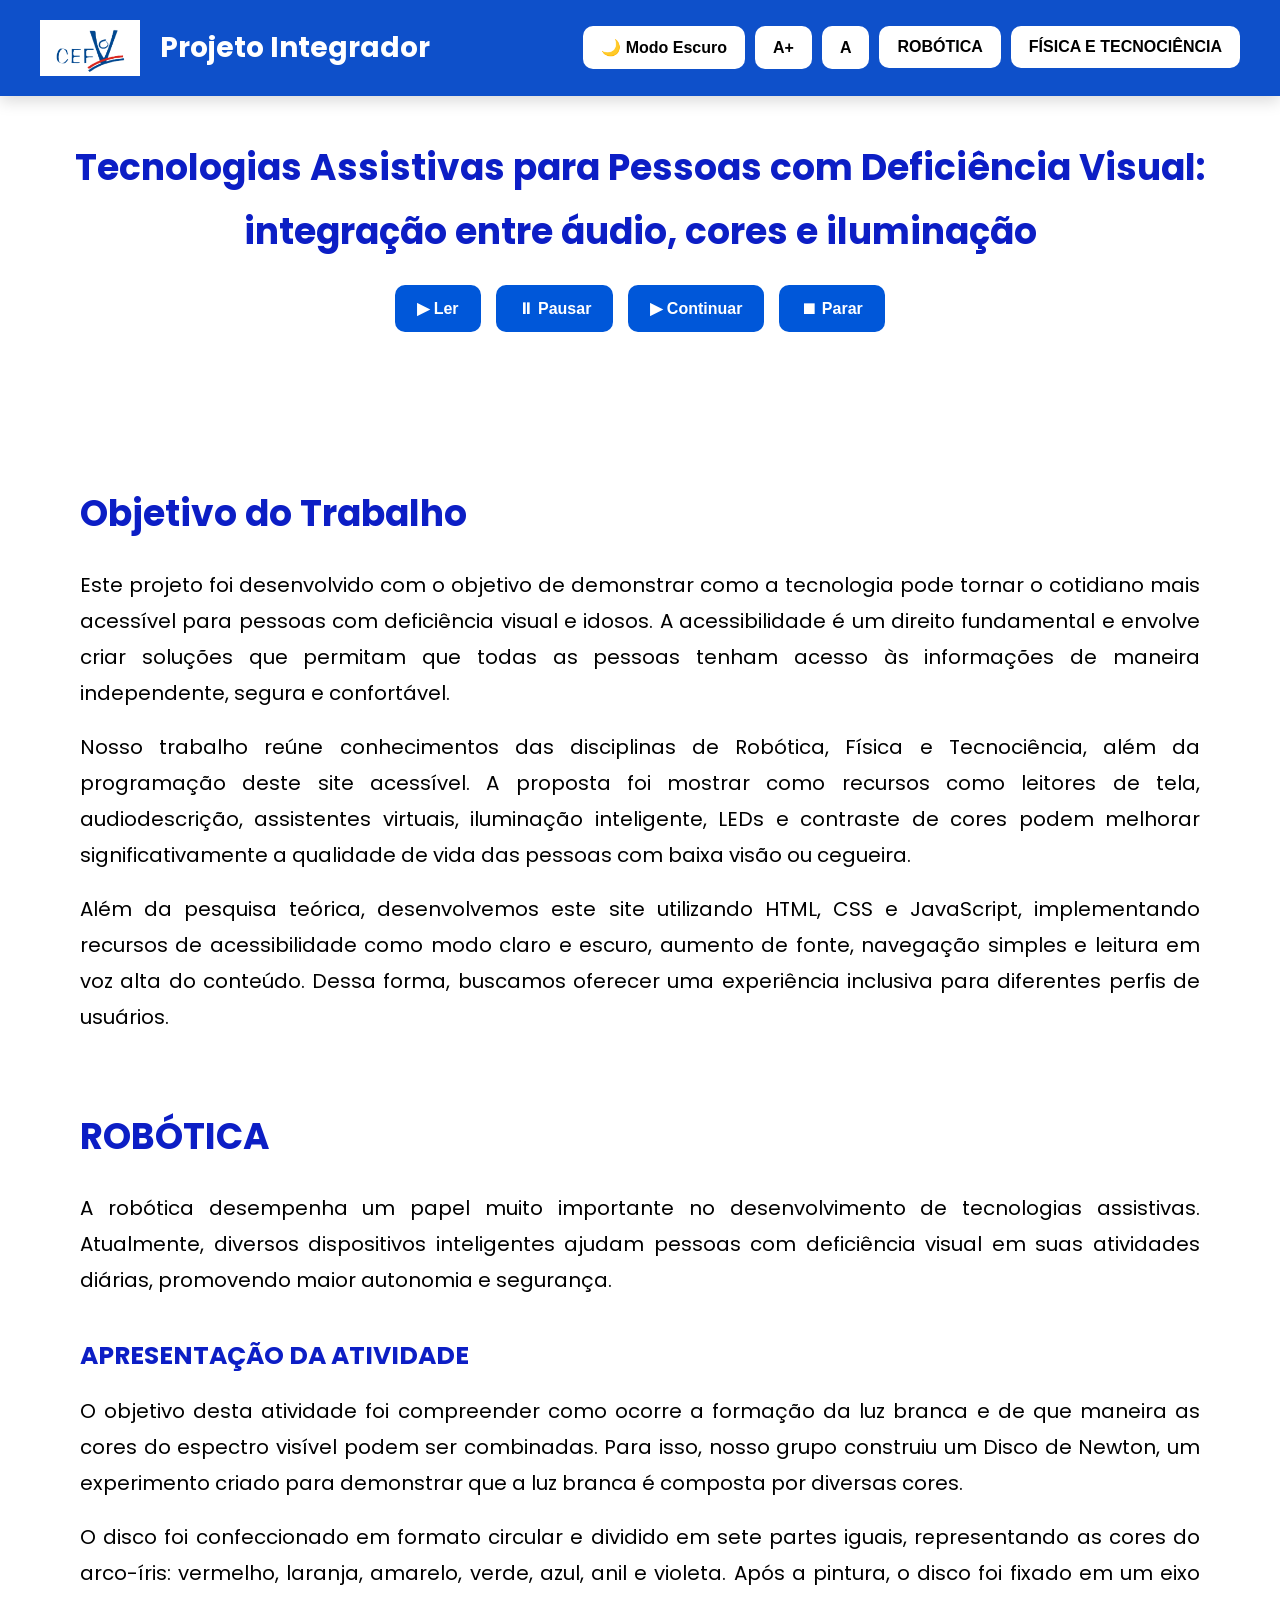
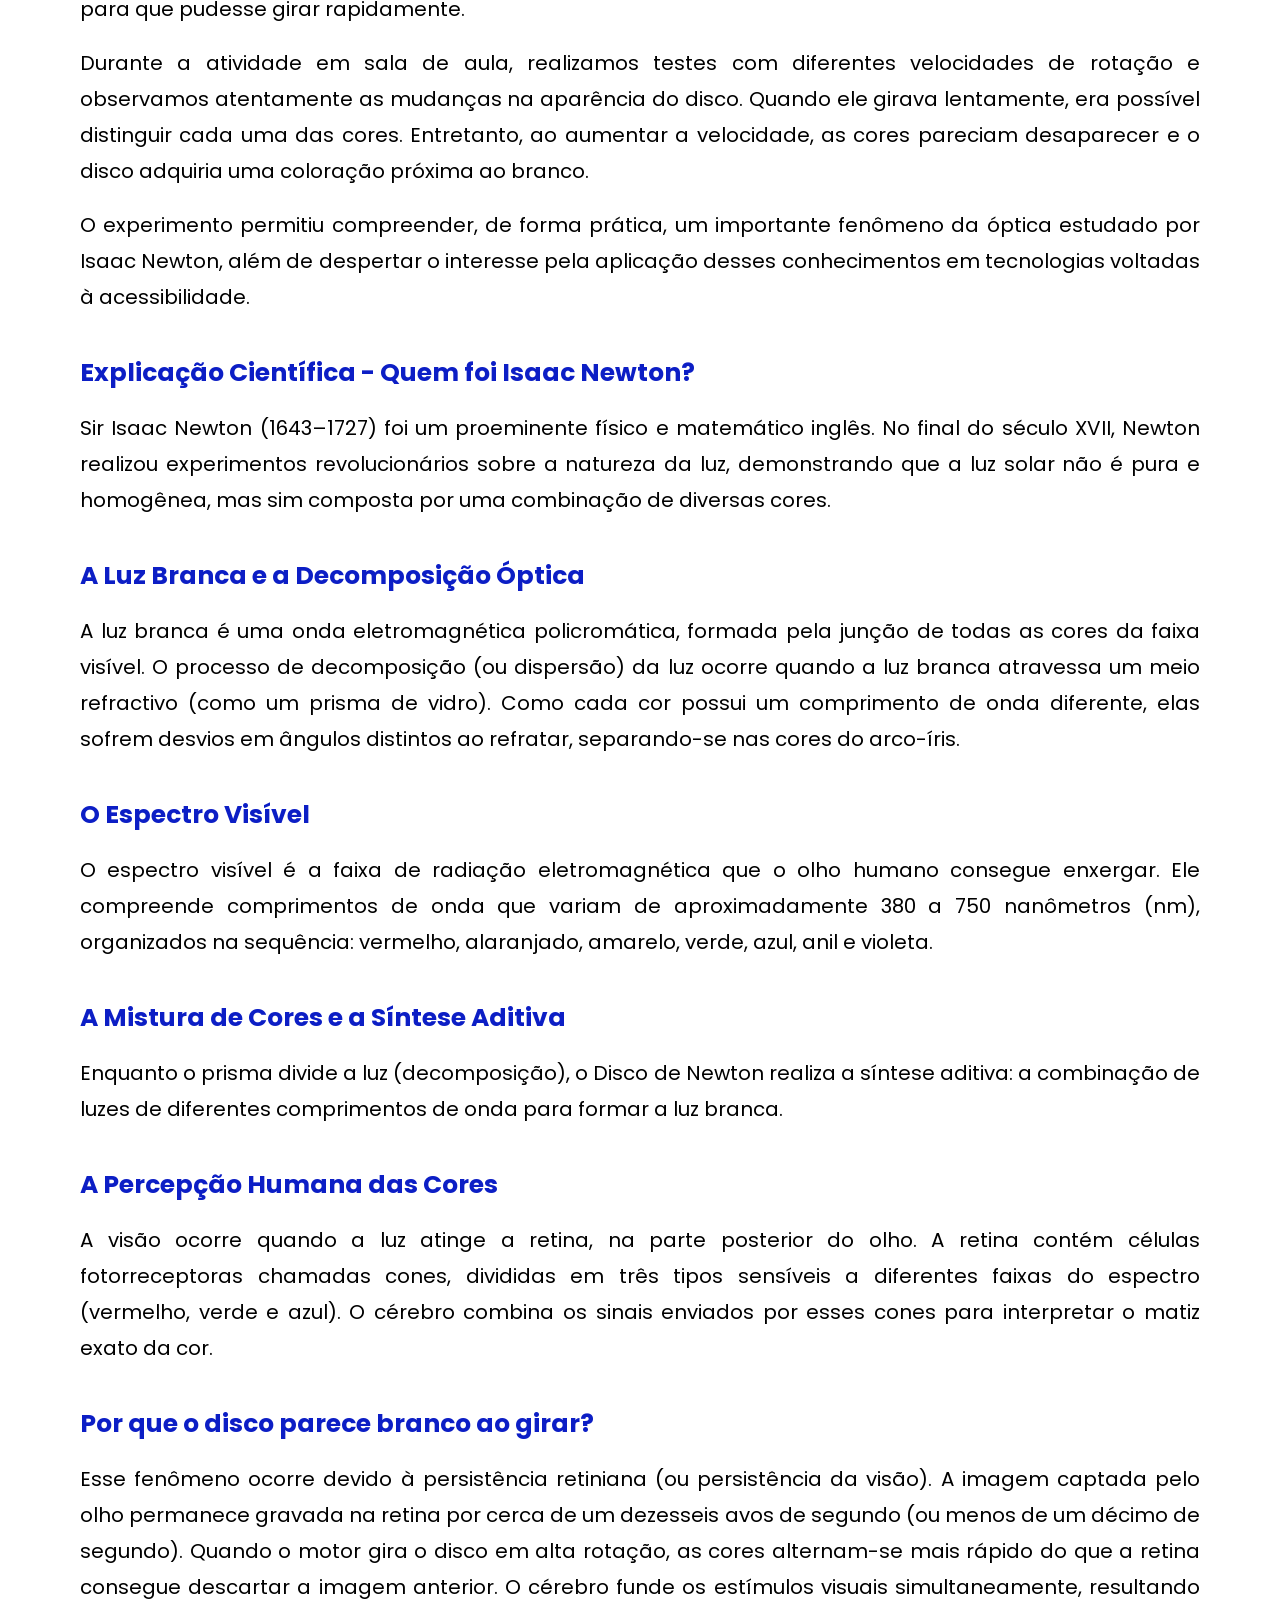
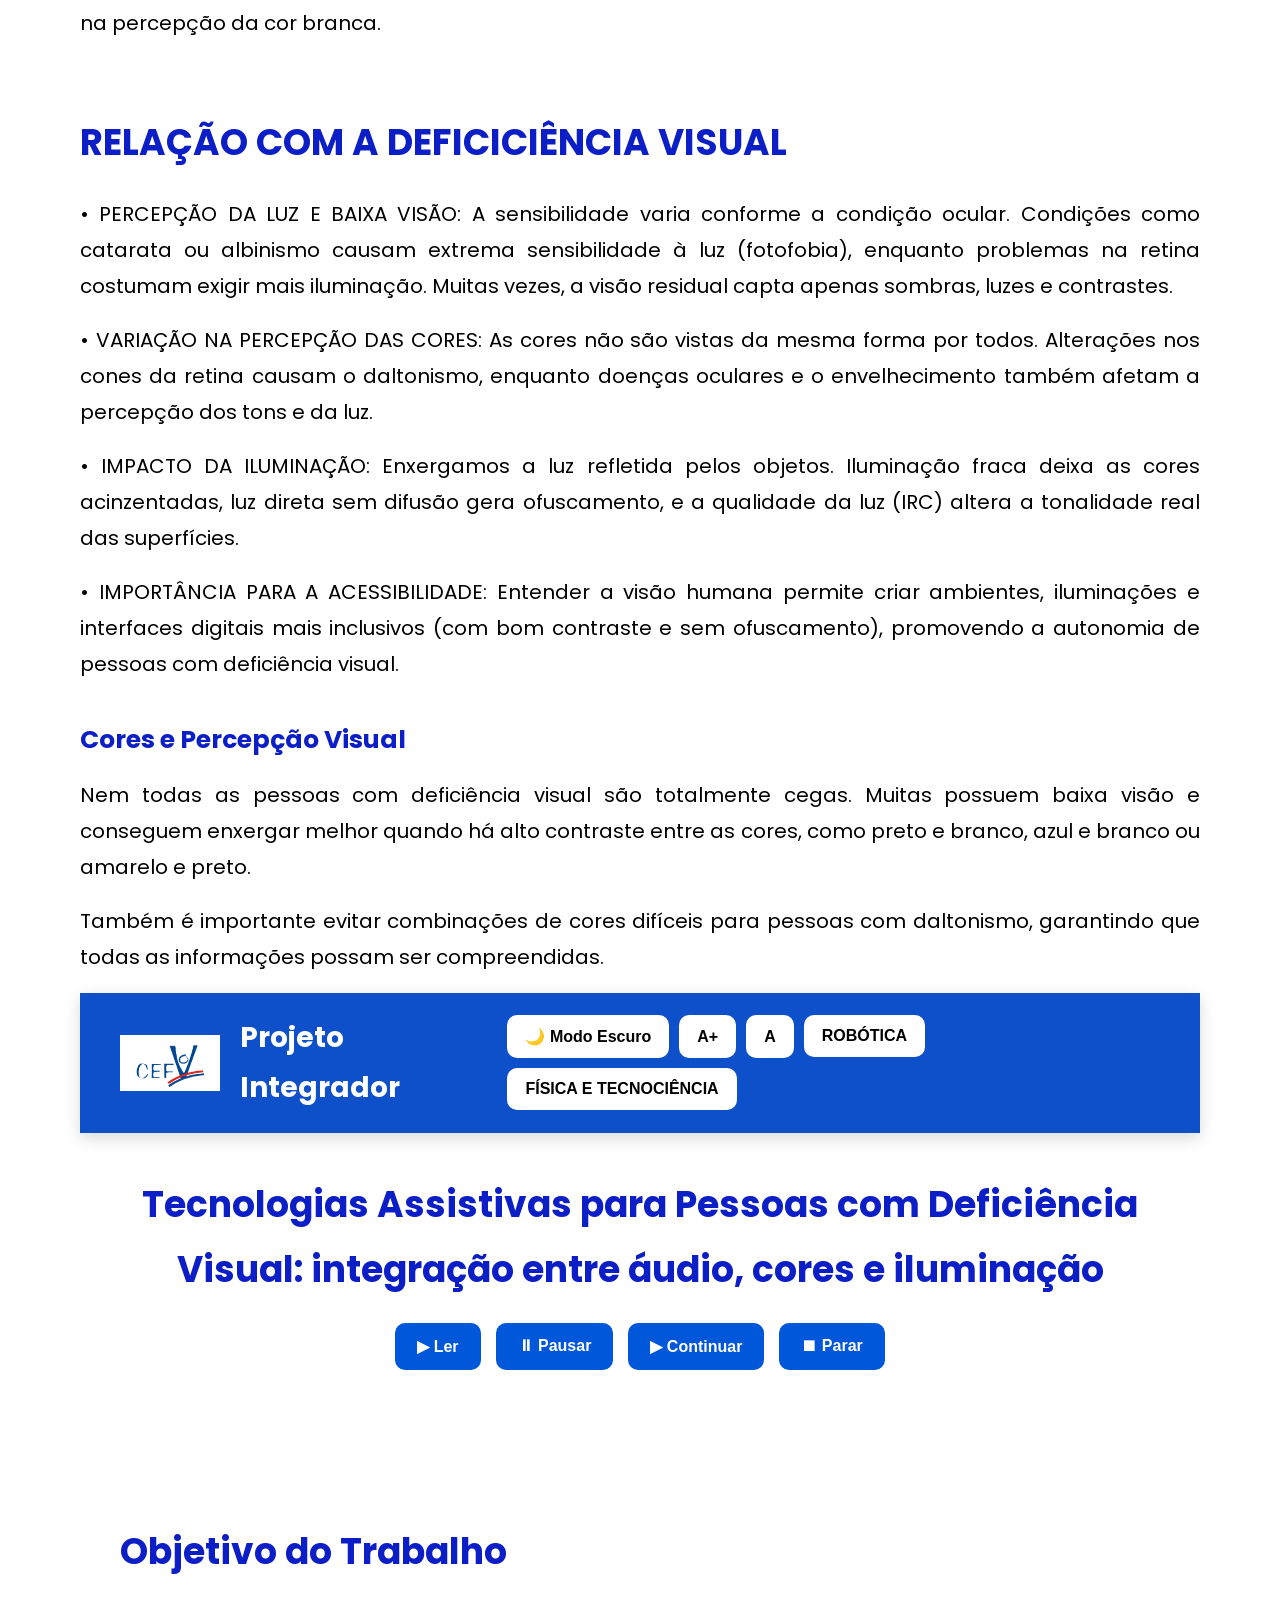
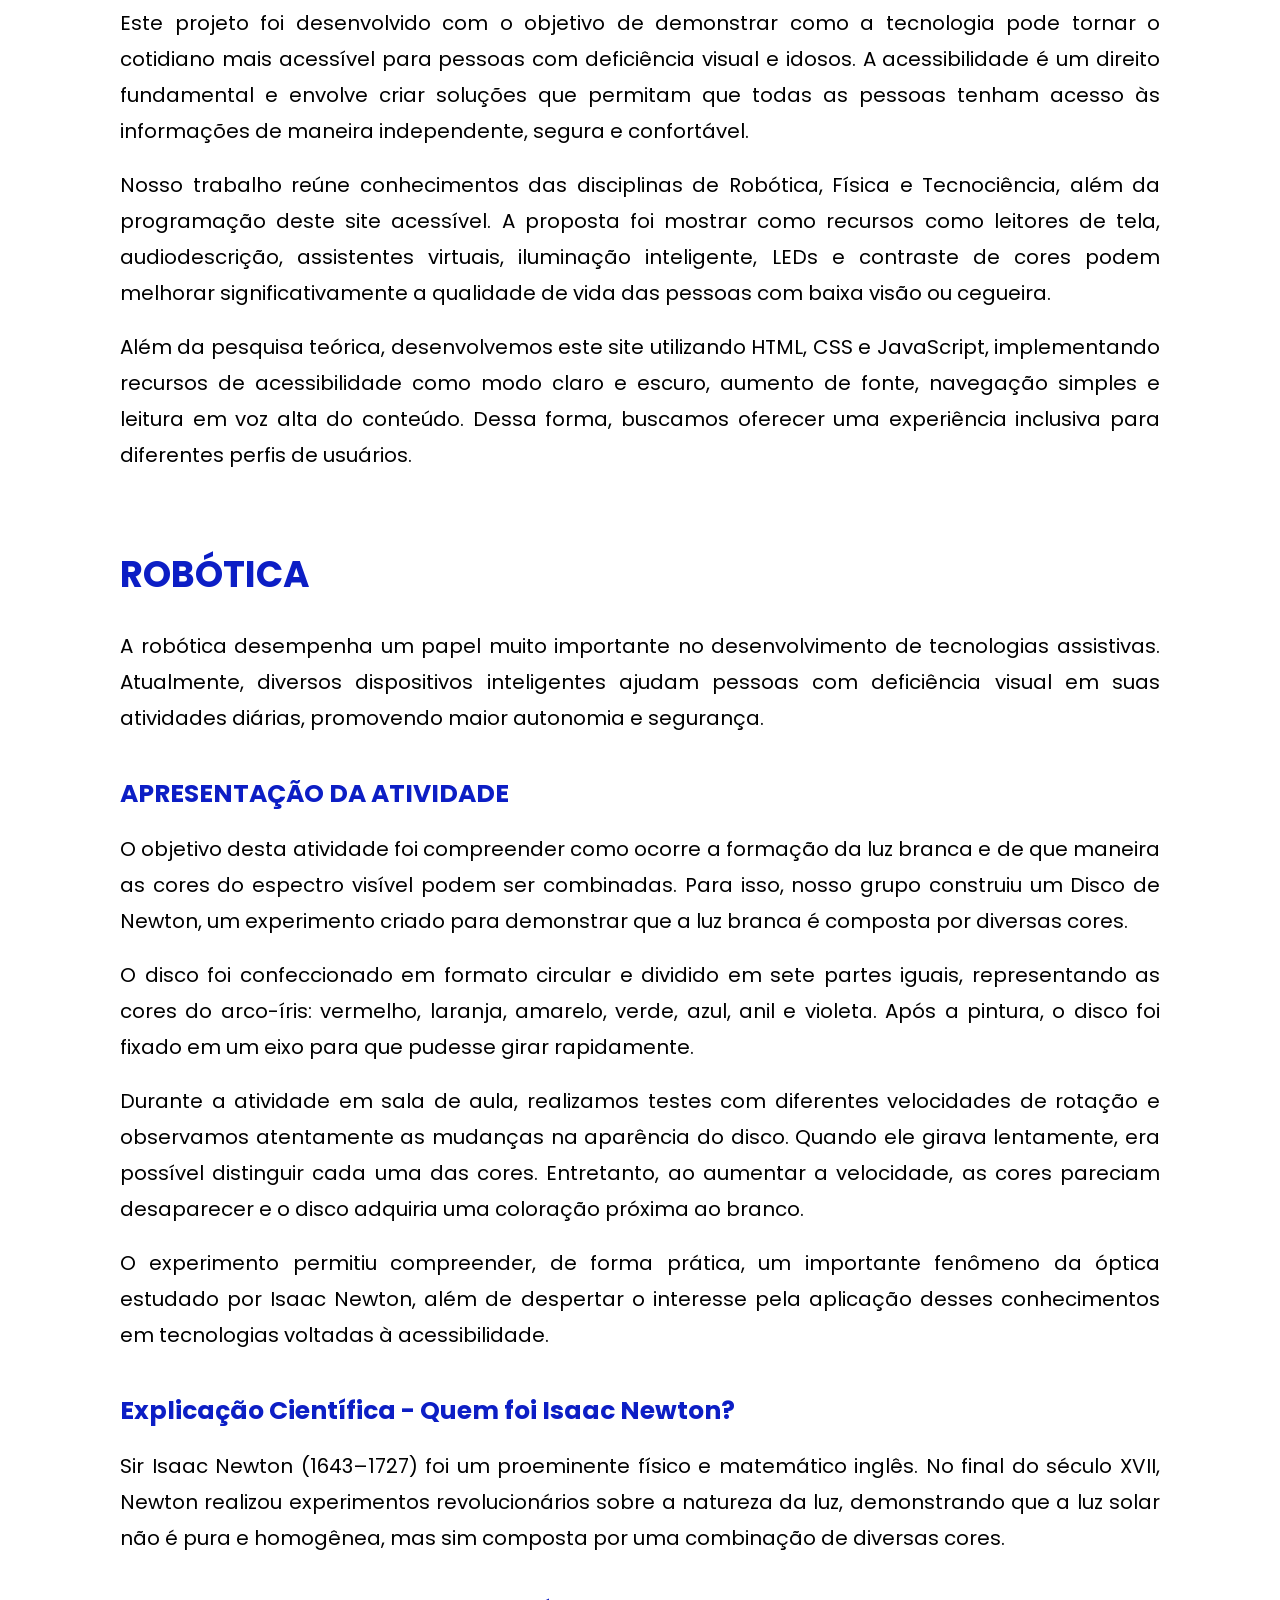
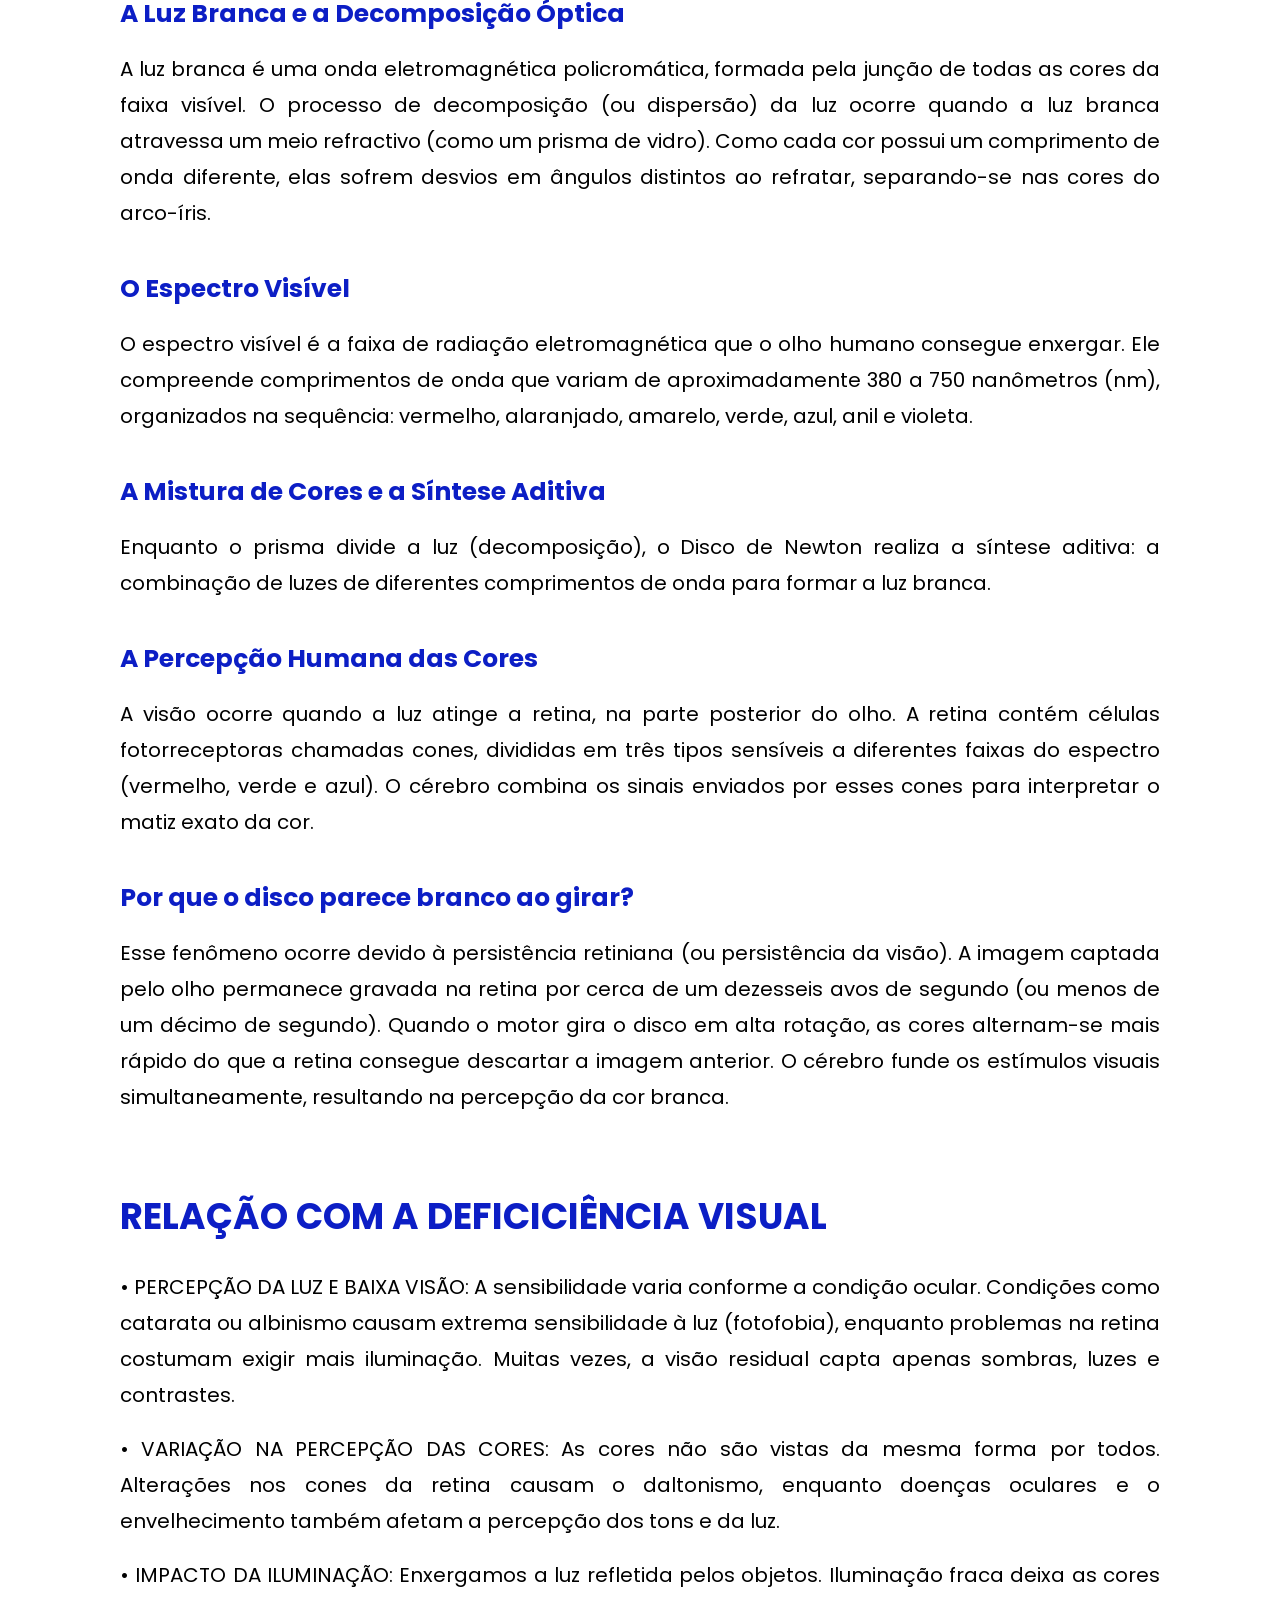
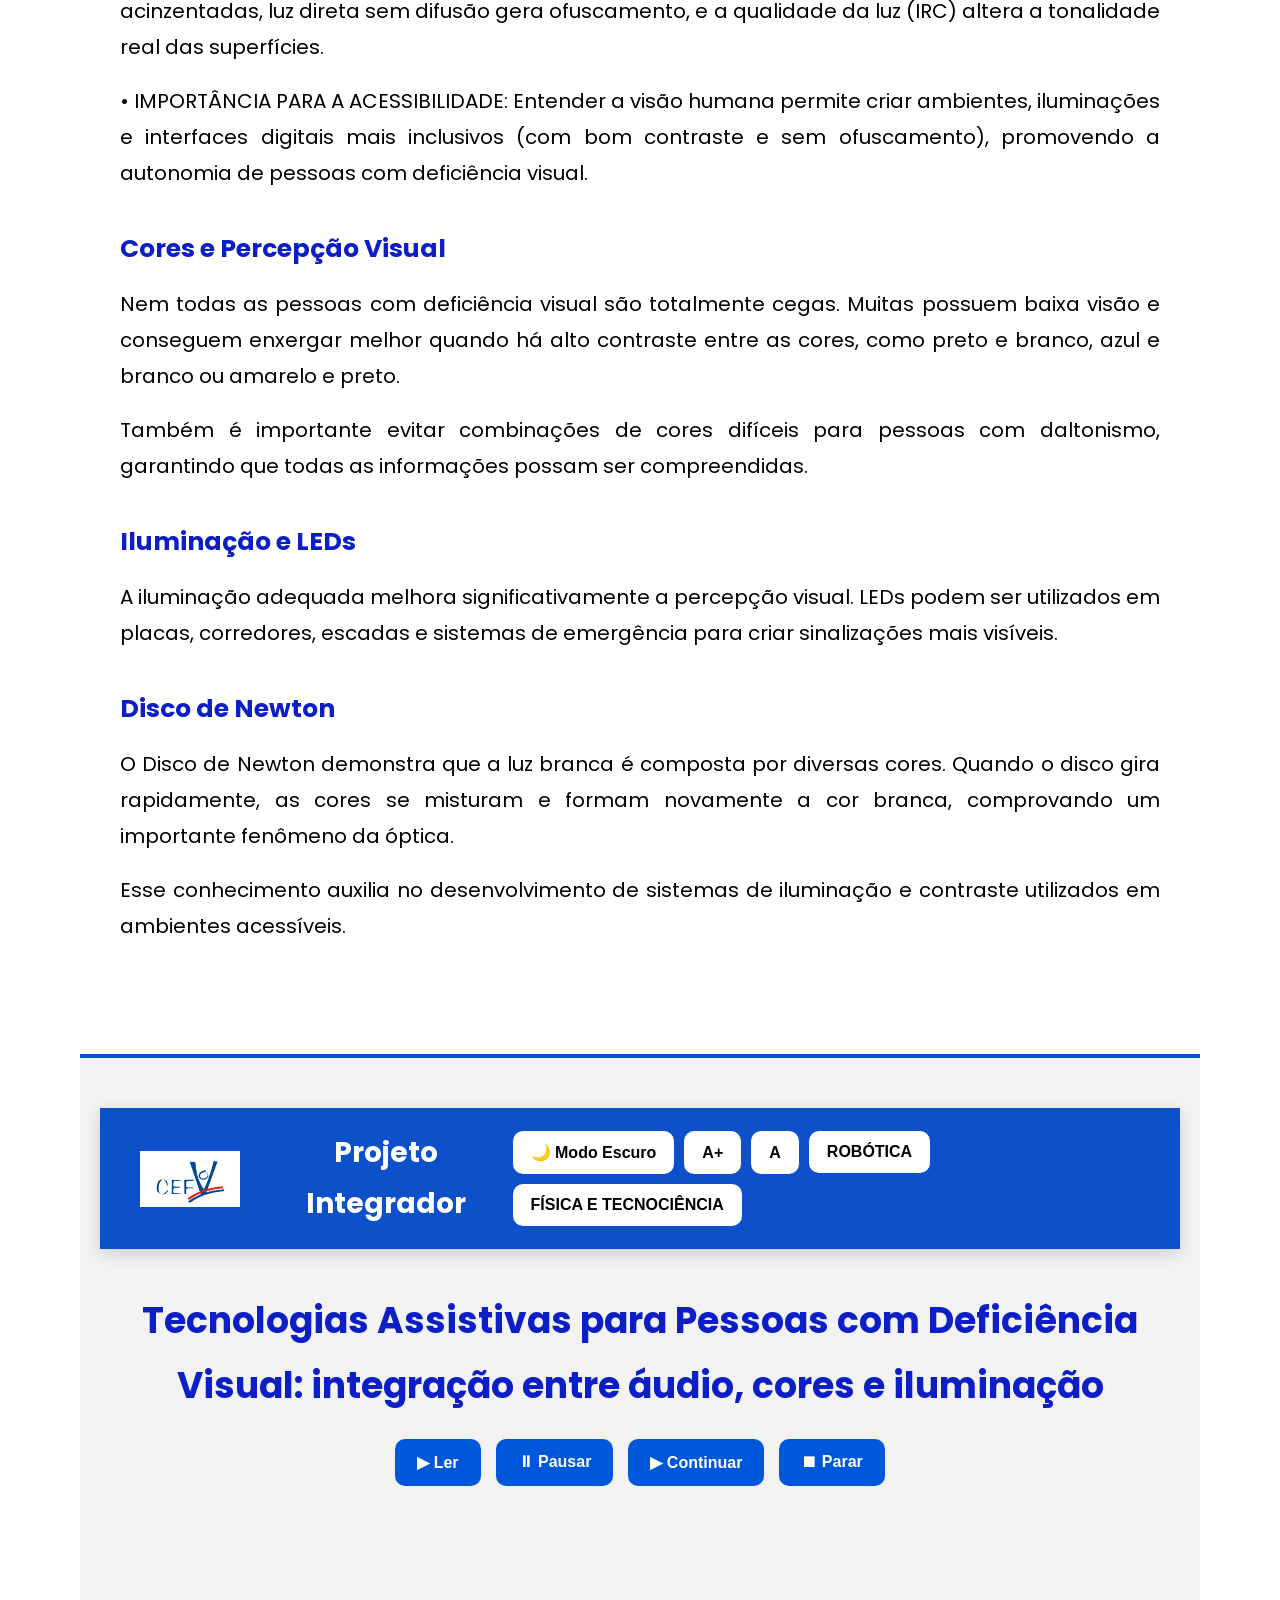
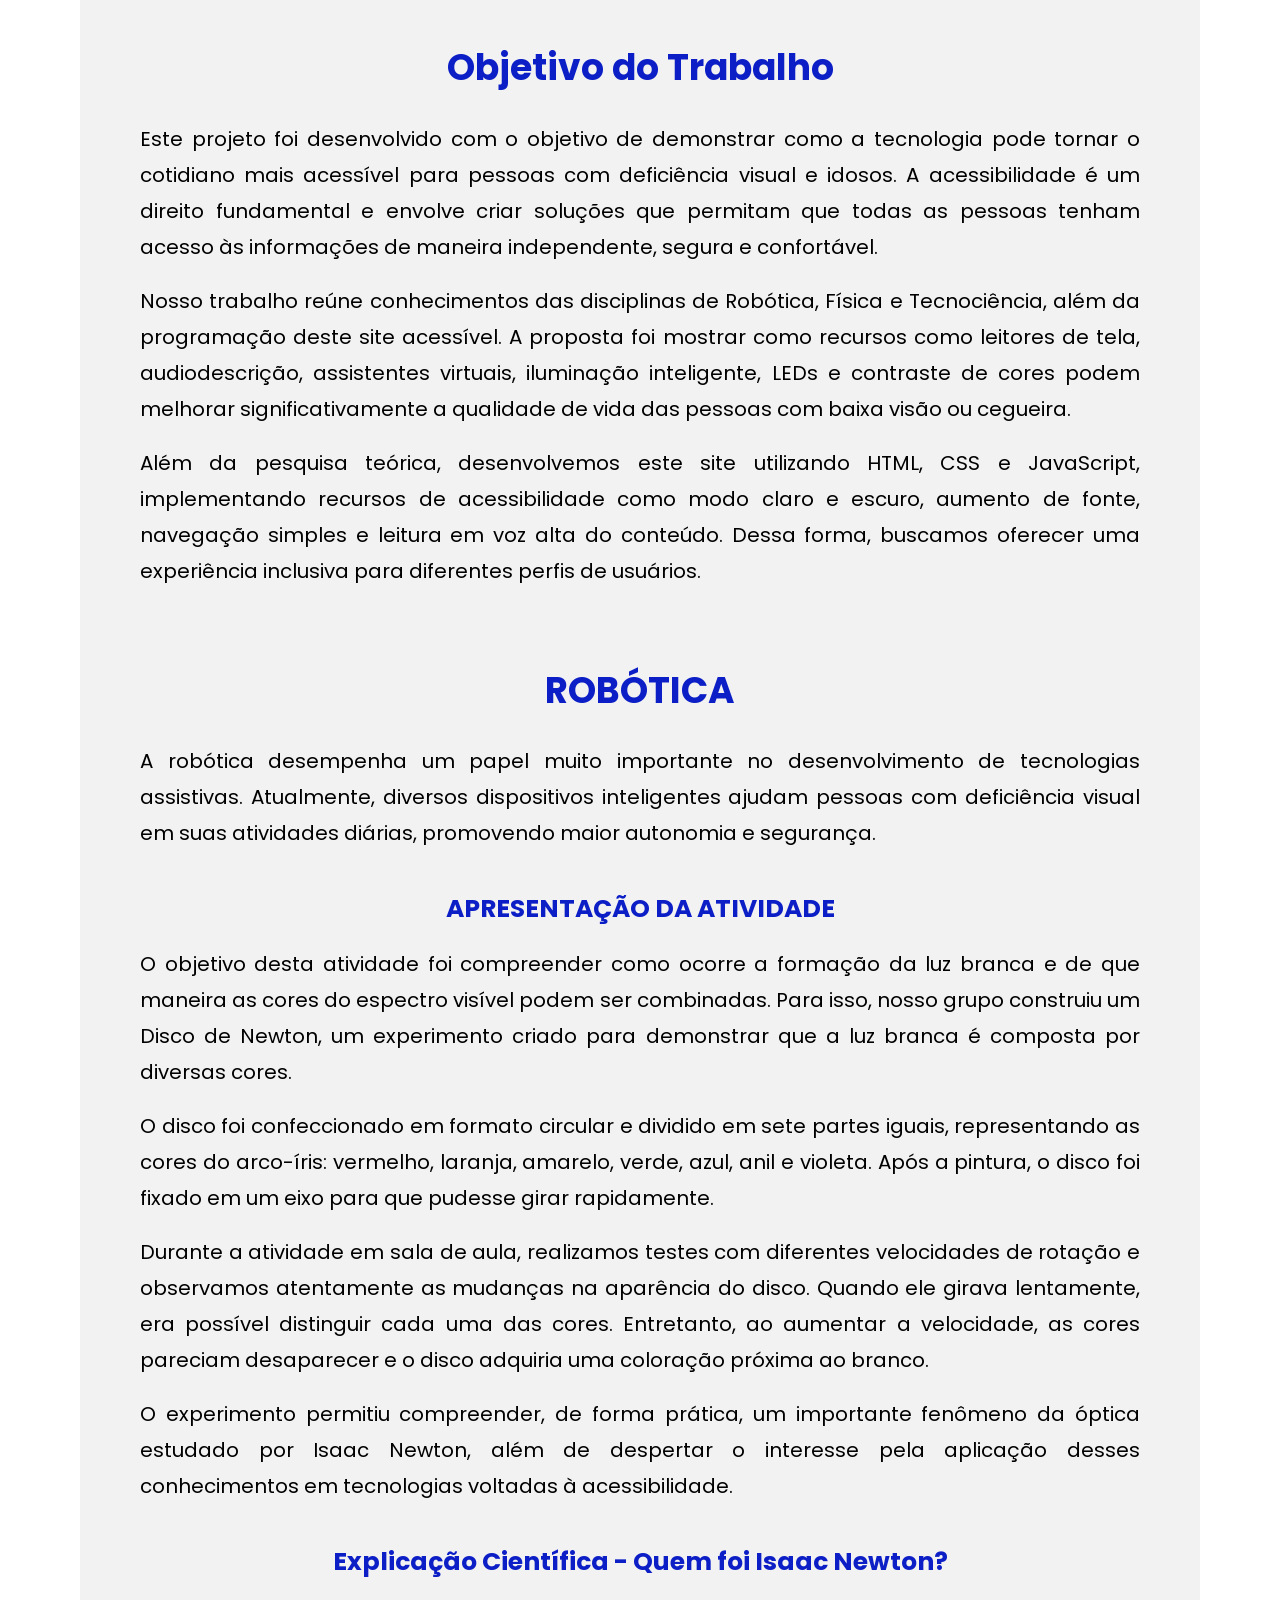
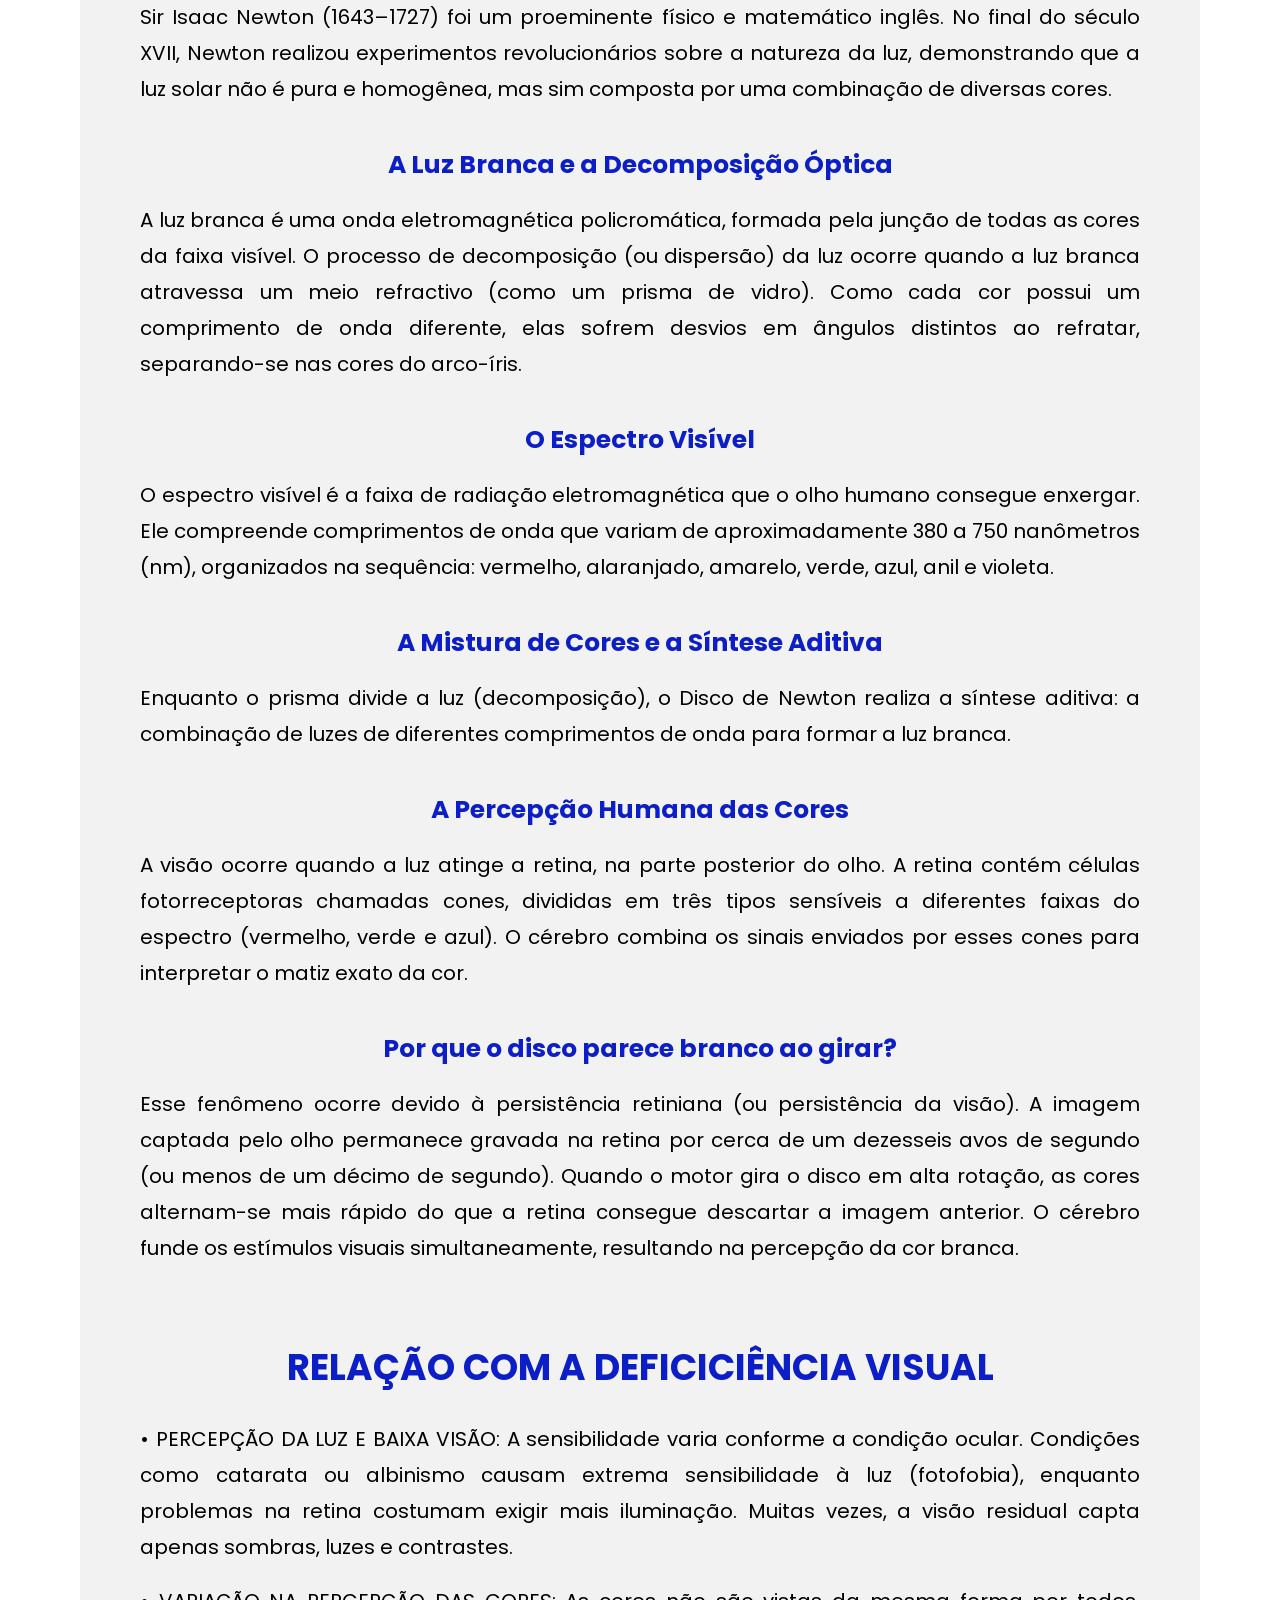
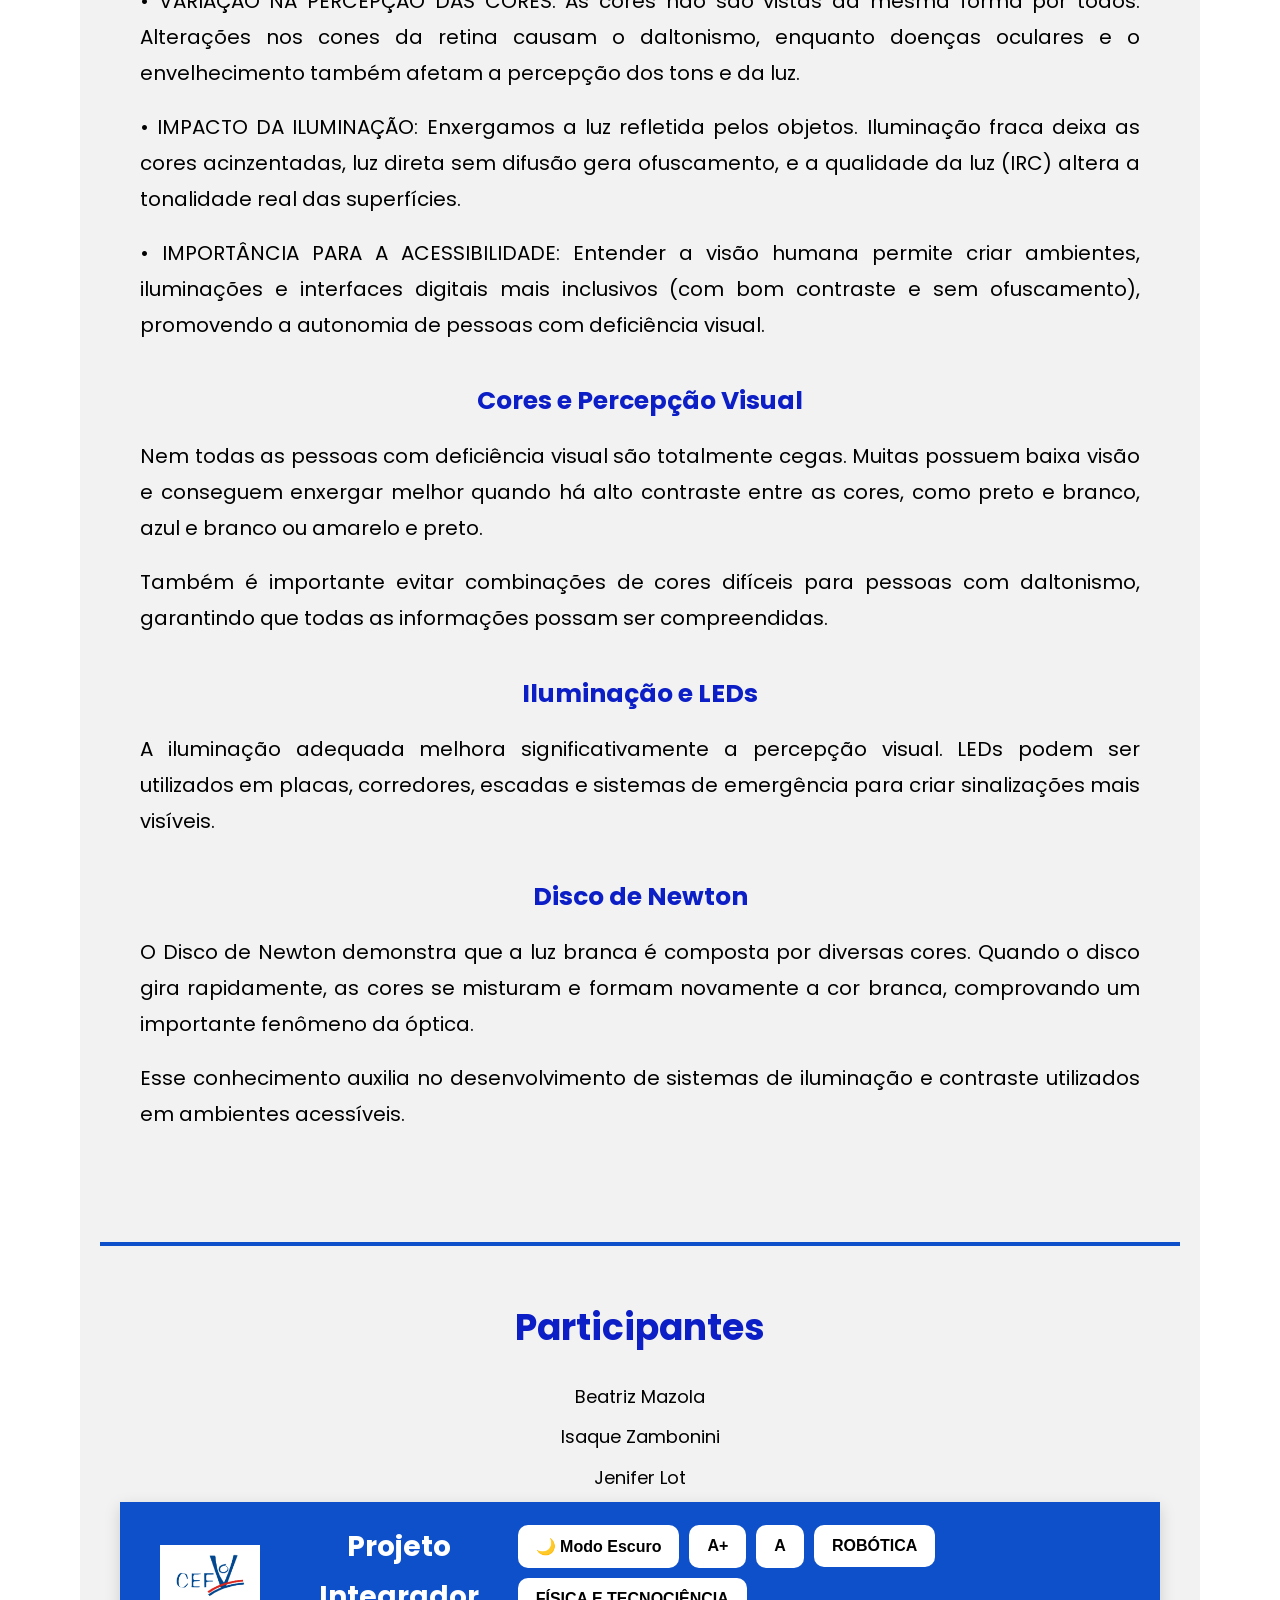
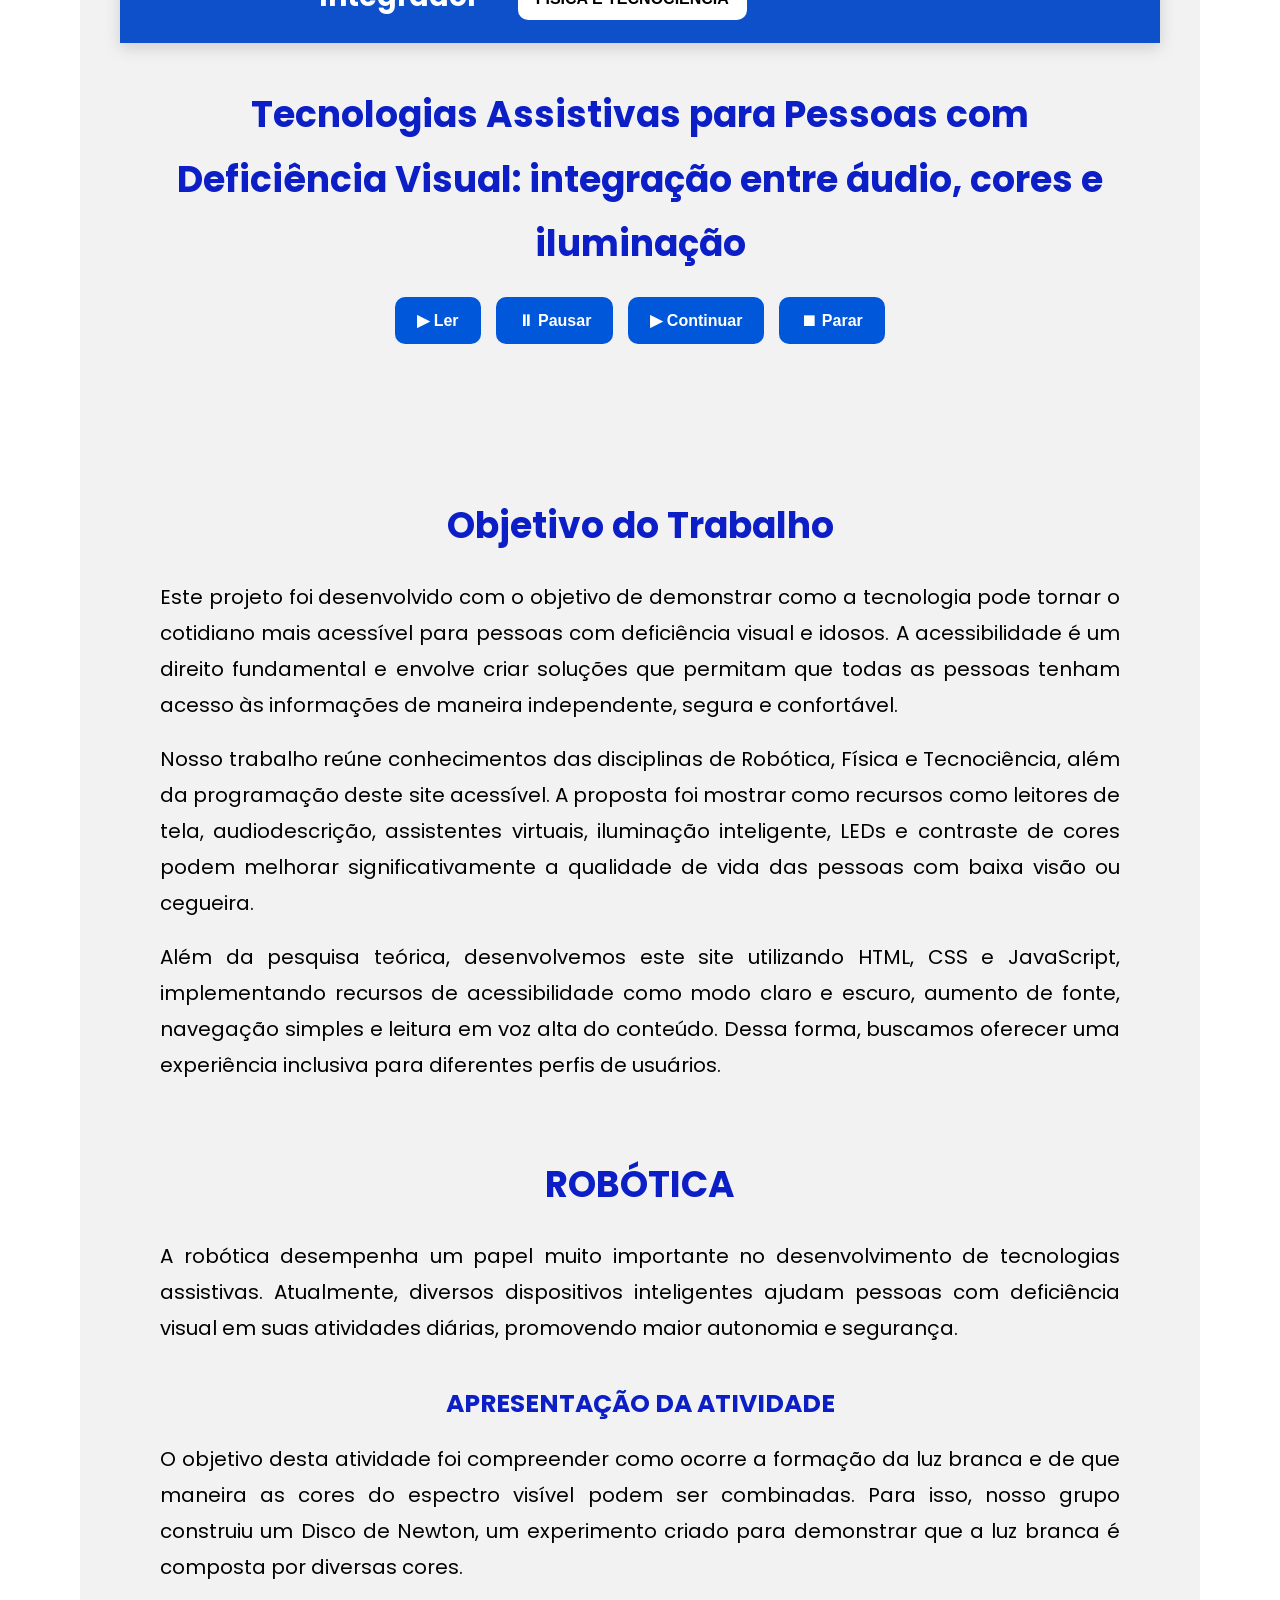
==== robotica.html @ 7a0f5486 "s" ====
<!DOCTYPE html>
<html lang="pt-BR">

<head>
    <meta charset="UTF-8">
    <meta name="viewport" content="width=device-width, initial-scale=1.0">

    <title>Projeto Integrador</title>

    <link rel="stylesheet" href="style.css">

    <link rel="preconnect" href="https://fonts.googleapis.com">
    <link href="https://fonts.googleapis.com/css2?family=Poppins:wght@300;400;600;700&display=swap" rel="stylesheet">

</head>

<body>

<header>

    <div class="logo">

        <img src="logo-cefv.png" 
             alt="Logo do Colégio CEFV"
             class="logo-escola">

        <h1>Projeto Integrador</h1>
    </div>

    <nav>

        <button id="tema">
            🌙 Modo Escuro
        </button>

        <button id="fonteMaior">
            A+
        </button>

        <button id="fonteNormal">
            A
        </button>

        <a href="#atividade1.html">
            <button>ROBÓTICA</button>
        </a>

        <a href="#atividade2.html">
            <button>FÍSICA E TECNOCIÊNCIA</button>
        </a>

    </nav>

</header>

<section class="leitor">

    <h2>Tecnologias Assistivas para Pessoas com Deficiência Visual: integração entre áudio, cores e iluminação</h2>

    <div class="botoes">

        <button id="ler">▶ Ler</button>

        <button id="pausar">⏸ Pausar</button>

        <button id="continuar">▶ Continuar</button>

        <button id="parar">⏹ Parar</button>

    </div>

</section>

<main id="conteudo">

<section class="introducao">

<h2>Objetivo do Trabalho</h2>

<p class="texto">

Este projeto foi desenvolvido com o objetivo de demonstrar como a tecnologia pode tornar o cotidiano mais acessível para pessoas com deficiência visual e idosos. A acessibilidade é um direito fundamental e envolve criar soluções que permitam que todas as pessoas tenham acesso às informações de maneira independente, segura e confortável.

</p>

<p class="texto">

Nosso trabalho reúne conhecimentos das disciplinas de Robótica, Física e Tecnociência, além da programação deste site acessível. A proposta foi mostrar como recursos como leitores de tela, audiodescrição, assistentes virtuais, iluminação inteligente, LEDs e contraste de cores podem melhorar significativamente a qualidade de vida das pessoas com baixa visão ou cegueira.

</p>

<p class="texto">

Além da pesquisa teórica, desenvolvemos este site utilizando HTML, CSS e JavaScript, implementando recursos de acessibilidade como modo claro e escuro, aumento de fonte, navegação simples e leitura em voz alta do conteúdo. Dessa forma, buscamos oferecer uma experiência inclusiva para diferentes perfis de usuários.

</p>

</section>

<section id="robotica">

<h2>ROBÓTICA</h2>

<p class="texto">

A robótica desempenha um papel muito importante no desenvolvimento de tecnologias assistivas. Atualmente, diversos dispositivos inteligentes ajudam pessoas com deficiência visual em suas atividades diárias, promovendo maior autonomia e segurança.

</p>

<h3>APRESENTAÇÃO DA ATIVIDADE</h3>

<p class="texto">

O objetivo desta atividade foi compreender como ocorre a formação da luz branca e de que maneira as cores do espectro visível podem ser combinadas. Para isso, nosso grupo construiu um Disco de Newton, um experimento criado para demonstrar que a luz branca é composta por diversas cores.
</p>

<p class="texto">

O disco foi confeccionado em formato circular e dividido em sete partes iguais, representando as cores do arco-íris: vermelho, laranja, amarelo, verde, azul, anil e violeta. Após a pintura, o disco foi fixado em um eixo para que pudesse girar rapidamente.</p>

<p class="texto">

Durante a atividade em sala de aula, realizamos testes com diferentes velocidades de rotação e observamos atentamente as mudanças na aparência do disco. Quando ele girava lentamente, era possível distinguir cada uma das cores. Entretanto, ao aumentar a velocidade, as cores pareciam desaparecer e o disco adquiria uma coloração próxima ao branco.
</p>

<p class="texto">
O experimento permitiu compreender, de forma prática, um importante fenômeno da óptica estudado por Isaac Newton, além de despertar o interesse pela aplicação desses conhecimentos em tecnologias voltadas à acessibilidade.

</p>
<h3>Explicação Científica - Quem foi Isaac Newton?</h3>

<p class="texto">


Sir Isaac Newton (1643–1727) foi um proeminente físico e matemático inglês. No final do século XVII, Newton realizou experimentos revolucionários sobre a natureza da luz, demonstrando que a luz solar não é pura e homogênea, mas sim composta por uma combinação de diversas cores.

</p>

<h3>A Luz Branca e a Decomposição Óptica</h3>

<p class="texto">

A luz branca é uma onda eletromagnética policromática, formada pela junção de todas as cores da faixa visível. O processo de decomposição (ou dispersão) da luz ocorre quando a luz branca atravessa um meio refractivo (como um prisma de vidro). Como cada cor possui um comprimento de onda diferente, elas sofrem desvios em ângulos distintos ao refratar, separando-se nas cores do arco-íris.
</p>

<h3>O Espectro Visível</h3>

<p class="texto">

O espectro visível é a faixa de radiação eletromagnética que o olho humano consegue enxergar. Ele compreende comprimentos de onda que variam de aproximadamente 380 a 750 nanômetros (nm), organizados na sequência: vermelho, alaranjado, amarelo, verde, azul, anil e violeta. 


</p>

<h3>A Mistura de Cores e a Síntese Aditiva</h3>

<p class="texto">

Enquanto o prisma divide a luz (decomposição), o Disco de Newton realiza a síntese aditiva: a combinação de luzes de diferentes comprimentos de onda para formar a luz branca.
</p>

<h3>A Percepção Humana das Cores</h3>

<p class="texto">

A visão ocorre quando a luz atinge a retina, na parte posterior do olho. A retina contém células fotorreceptoras chamadas cones, divididas em três tipos sensíveis a diferentes faixas do espectro (vermelho, verde e azul). O cérebro combina os sinais enviados por esses cones para interpretar o matiz exato da cor.
</p>

<h3>Por que o disco parece branco ao girar?</h3>

<p class="texto">

Esse fenômeno ocorre devido à persistência retiniana (ou persistência da visão). A imagem captada pelo olho permanece gravada na retina por cerca de um dezesseis avos de segundo (ou menos de um décimo de segundo). Quando o motor gira o disco em alta rotação, as cores alternam-se mais rápido do que a retina consegue descartar a imagem anterior. O cérebro funde os estímulos visuais simultaneamente, resultando na percepção da cor branca.
</p>

</section>

<section id="fisica">

<h2>RELAÇÃO COM A DEFICICIÊNCIA VISUAL</h2>

<p class="texto">

• PERCEPÇÃO DA LUZ E BAIXA VISÃO: A sensibilidade varia conforme a condição ocular. Condições como catarata ou albinismo causam extrema sensibilidade à luz (fotofobia), enquanto problemas na retina costumam exigir mais iluminação. Muitas vezes, a visão residual capta apenas sombras, luzes e contrastes.

</p>

<p class="texto">

• VARIAÇÃO NA PERCEPÇÃO DAS CORES: As cores não são vistas da mesma forma por todos. Alterações nos cones da retina causam o daltonismo, enquanto doenças oculares e o envelhecimento também afetam a percepção dos tons e da luz.

<p class="texto">

• IMPACTO DA ILUMINAÇÃO: Enxergamos a luz refletida pelos objetos. Iluminação fraca deixa as cores acinzentadas, luz direta sem difusão gera ofuscamento, e a qualidade da luz (IRC) altera a tonalidade real das superfícies.
</p>

<p class="texto">

• IMPORTÂNCIA PARA A ACESSIBILIDADE: Entender a visão humana permite criar ambientes, iluminações e interfaces digitais mais inclusivos (com bom contraste e sem ofuscamento), promovendo a autonomia de pessoas com deficiência visual.
</p>

<h3>Cores e Percepção Visual</h3>

<p class="texto">

Nem todas as pessoas com deficiência visual são totalmente cegas. Muitas possuem baixa visão e conseguem enxergar melhor quando há alto contraste entre as cores, como preto e branco, azul e branco ou amarelo e preto.

</p>

<p class="texto">

Também é importante evitar combinações de cores difíceis para pessoas com daltonismo, garantindo que todas as informações possam ser compreendidas.

</p>
<!DOCTYPE html>
<html lang="pt-BR">

<head>
    <meta charset="UTF-8">
    <meta name="viewport" content="width=device-width, initial-scale=1.0">

    <title>Projeto Integrador</title>

    <link rel="stylesheet" href="style.css">

    <link rel="preconnect" href="https://fonts.googleapis.com">
    <link href="https://fonts.googleapis.com/css2?family=Poppins:wght@300;400;600;700&display=swap" rel="stylesheet">

</head>

<body>

<header>

    <div class="logo">

        <img src="logo-cefv.png" 
             alt="Logo do Colégio CEFV"
             class="logo-escola">

        <h1>Projeto Integrador</h1>
    </div>

    <nav>

        <button id="tema">
            🌙 Modo Escuro
        </button>

        <button id="fonteMaior">
            A+
        </button>

        <button id="fonteNormal">
            A
        </button>

        <a href="#atividade1.html">
            <button>ROBÓTICA</button>
        </a>

        <a href="#atividade2.html">
            <button>FÍSICA E TECNOCIÊNCIA</button>
        </a>

    </nav>

</header>

<section class="leitor">

    <h2>Tecnologias Assistivas para Pessoas com Deficiência Visual: integração entre áudio, cores e iluminação</h2>

    <div class="botoes">

        <button id="ler">▶ Ler</button>

        <button id="pausar">⏸ Pausar</button>

        <button id="continuar">▶ Continuar</button>

        <button id="parar">⏹ Parar</button>

    </div>

</section>

<main id="conteudo">

<section class="introducao">

<h2>Objetivo do Trabalho</h2>

<p class="texto">

Este projeto foi desenvolvido com o objetivo de demonstrar como a tecnologia pode tornar o cotidiano mais acessível para pessoas com deficiência visual e idosos. A acessibilidade é um direito fundamental e envolve criar soluções que permitam que todas as pessoas tenham acesso às informações de maneira independente, segura e confortável.

</p>

<p class="texto">

Nosso trabalho reúne conhecimentos das disciplinas de Robótica, Física e Tecnociência, além da programação deste site acessível. A proposta foi mostrar como recursos como leitores de tela, audiodescrição, assistentes virtuais, iluminação inteligente, LEDs e contraste de cores podem melhorar significativamente a qualidade de vida das pessoas com baixa visão ou cegueira.

</p>

<p class="texto">

Além da pesquisa teórica, desenvolvemos este site utilizando HTML, CSS e JavaScript, implementando recursos de acessibilidade como modo claro e escuro, aumento de fonte, navegação simples e leitura em voz alta do conteúdo. Dessa forma, buscamos oferecer uma experiência inclusiva para diferentes perfis de usuários.

</p>

</section>

<section id="robotica">

<h2>ROBÓTICA</h2>

<p class="texto">

A robótica desempenha um papel muito importante no desenvolvimento de tecnologias assistivas. Atualmente, diversos dispositivos inteligentes ajudam pessoas com deficiência visual em suas atividades diárias, promovendo maior autonomia e segurança.

</p>

<h3>APRESENTAÇÃO DA ATIVIDADE</h3>

<p class="texto">

O objetivo desta atividade foi compreender como ocorre a formação da luz branca e de que maneira as cores do espectro visível podem ser combinadas. Para isso, nosso grupo construiu um Disco de Newton, um experimento criado para demonstrar que a luz branca é composta por diversas cores.
</p>

<p class="texto">

O disco foi confeccionado em formato circular e dividido em sete partes iguais, representando as cores do arco-íris: vermelho, laranja, amarelo, verde, azul, anil e violeta. Após a pintura, o disco foi fixado em um eixo para que pudesse girar rapidamente.</p>

<p class="texto">

Durante a atividade em sala de aula, realizamos testes com diferentes velocidades de rotação e observamos atentamente as mudanças na aparência do disco. Quando ele girava lentamente, era possível distinguir cada uma das cores. Entretanto, ao aumentar a velocidade, as cores pareciam desaparecer e o disco adquiria uma coloração próxima ao branco.
</p>

<p class="texto">
O experimento permitiu compreender, de forma prática, um importante fenômeno da óptica estudado por Isaac Newton, além de despertar o interesse pela aplicação desses conhecimentos em tecnologias voltadas à acessibilidade.

</p>
<h3>Explicação Científica - Quem foi Isaac Newton?</h3>

<p class="texto">


Sir Isaac Newton (1643–1727) foi um proeminente físico e matemático inglês. No final do século XVII, Newton realizou experimentos revolucionários sobre a natureza da luz, demonstrando que a luz solar não é pura e homogênea, mas sim composta por uma combinação de diversas cores.

</p>

<h3>A Luz Branca e a Decomposição Óptica</h3>

<p class="texto">

A luz branca é uma onda eletromagnética policromática, formada pela junção de todas as cores da faixa visível. O processo de decomposição (ou dispersão) da luz ocorre quando a luz branca atravessa um meio refractivo (como um prisma de vidro). Como cada cor possui um comprimento de onda diferente, elas sofrem desvios em ângulos distintos ao refratar, separando-se nas cores do arco-íris.
</p>

<h3>O Espectro Visível</h3>

<p class="texto">

O espectro visível é a faixa de radiação eletromagnética que o olho humano consegue enxergar. Ele compreende comprimentos de onda que variam de aproximadamente 380 a 750 nanômetros (nm), organizados na sequência: vermelho, alaranjado, amarelo, verde, azul, anil e violeta. 


</p>

<h3>A Mistura de Cores e a Síntese Aditiva</h3>

<p class="texto">

Enquanto o prisma divide a luz (decomposição), o Disco de Newton realiza a síntese aditiva: a combinação de luzes de diferentes comprimentos de onda para formar a luz branca.
</p>

<h3>A Percepção Humana das Cores</h3>

<p class="texto">

A visão ocorre quando a luz atinge a retina, na parte posterior do olho. A retina contém células fotorreceptoras chamadas cones, divididas em três tipos sensíveis a diferentes faixas do espectro (vermelho, verde e azul). O cérebro combina os sinais enviados por esses cones para interpretar o matiz exato da cor.
</p>

<h3>Por que o disco parece branco ao girar?</h3>

<p class="texto">

Esse fenômeno ocorre devido à persistência retiniana (ou persistência da visão). A imagem captada pelo olho permanece gravada na retina por cerca de um dezesseis avos de segundo (ou menos de um décimo de segundo). Quando o motor gira o disco em alta rotação, as cores alternam-se mais rápido do que a retina consegue descartar a imagem anterior. O cérebro funde os estímulos visuais simultaneamente, resultando na percepção da cor branca.
</p>

</section>

<section id="fisica">

<h2>RELAÇÃO COM A DEFICICIÊNCIA VISUAL</h2>

<p class="texto">

• PERCEPÇÃO DA LUZ E BAIXA VISÃO: A sensibilidade varia conforme a condição ocular. Condições como catarata ou albinismo causam extrema sensibilidade à luz (fotofobia), enquanto problemas na retina costumam exigir mais iluminação. Muitas vezes, a visão residual capta apenas sombras, luzes e contrastes.

</p>

<p class="texto">

• VARIAÇÃO NA PERCEPÇÃO DAS CORES: As cores não são vistas da mesma forma por todos. Alterações nos cones da retina causam o daltonismo, enquanto doenças oculares e o envelhecimento também afetam a percepção dos tons e da luz.

<p class="texto">

• IMPACTO DA ILUMINAÇÃO: Enxergamos a luz refletida pelos objetos. Iluminação fraca deixa as cores acinzentadas, luz direta sem difusão gera ofuscamento, e a qualidade da luz (IRC) altera a tonalidade real das superfícies.
</p>

<p class="texto">

• IMPORTÂNCIA PARA A ACESSIBILIDADE: Entender a visão humana permite criar ambientes, iluminações e interfaces digitais mais inclusivos (com bom contraste e sem ofuscamento), promovendo a autonomia de pessoas com deficiência visual.
</p>

<h3>Cores e Percepção Visual</h3>

<p class="texto">

Nem todas as pessoas com deficiência visual são totalmente cegas. Muitas possuem baixa visão e conseguem enxergar melhor quando há alto contraste entre as cores, como preto e branco, azul e branco ou amarelo e preto.

</p>

<p class="texto">

Também é importante evitar combinações de cores difíceis para pessoas com daltonismo, garantindo que todas as informações possam ser compreendidas.

</p>

<h3>Iluminação e LEDs</h3>

<p class="texto">

A iluminação adequada melhora significativamente a percepção visual. LEDs podem ser utilizados em placas, corredores, escadas e sistemas de emergência para criar sinalizações mais visíveis.

</p>

<h3>Disco de Newton</h3>

<p class="texto">

O Disco de Newton demonstra que a luz branca é composta por diversas cores. Quando o disco gira rapidamente, as cores se misturam e formam novamente a cor branca, comprovando um importante fenômeno da óptica.

</p>

<p class="texto">

Esse conhecimento auxilia no desenvolvimento de sistemas de iluminação e contraste utilizados em ambientes acessíveis.

</p>

</section>

</main>

<footer><!DOCTYPE html>
<html lang="pt-BR">

<head>
    <meta charset="UTF-8">
    <meta name="viewport" content="width=device-width, initial-scale=1.0">

    <title>Projeto Integrador</title>

    <link rel="stylesheet" href="style.css">

    <link rel="preconnect" href="https://fonts.googleapis.com">
    <link href="https://fonts.googleapis.com/css2?family=Poppins:wght@300;400;600;700&display=swap" rel="stylesheet">

</head>

<body>

<header>

    <div class="logo">

        <img src="logo-cefv.png" 
             alt="Logo do Colégio CEFV"
             class="logo-escola">

        <h1>Projeto Integrador</h1>
    </div>

    <nav>

        <button id="tema">
            🌙 Modo Escuro
        </button>

        <button id="fonteMaior">
            A+
        </button>

        <button id="fonteNormal">
            A
        </button>

        <a href="#atividade1.html">
            <button>ROBÓTICA</button>
        </a>

        <a href="#atividade2.html">
            <button>FÍSICA E TECNOCIÊNCIA</button>
        </a>

    </nav>

</header>

<section class="leitor">

    <h2>Tecnologias Assistivas para Pessoas com Deficiência Visual: integração entre áudio, cores e iluminação</h2>

    <div class="botoes">

        <button id="ler">▶ Ler</button>

        <button id="pausar">⏸ Pausar</button>

        <button id="continuar">▶ Continuar</button>

        <button id="parar">⏹ Parar</button>

    </div>

</section>

<main id="conteudo">

<section class="introducao">

<h2>Objetivo do Trabalho</h2>

<p class="texto">

Este projeto foi desenvolvido com o objetivo de demonstrar como a tecnologia pode tornar o cotidiano mais acessível para pessoas com deficiência visual e idosos. A acessibilidade é um direito fundamental e envolve criar soluções que permitam que todas as pessoas tenham acesso às informações de maneira independente, segura e confortável.

</p>

<p class="texto">

Nosso trabalho reúne conhecimentos das disciplinas de Robótica, Física e Tecnociência, além da programação deste site acessível. A proposta foi mostrar como recursos como leitores de tela, audiodescrição, assistentes virtuais, iluminação inteligente, LEDs e contraste de cores podem melhorar significativamente a qualidade de vida das pessoas com baixa visão ou cegueira.

</p>

<p class="texto">

Além da pesquisa teórica, desenvolvemos este site utilizando HTML, CSS e JavaScript, implementando recursos de acessibilidade como modo claro e escuro, aumento de fonte, navegação simples e leitura em voz alta do conteúdo. Dessa forma, buscamos oferecer uma experiência inclusiva para diferentes perfis de usuários.

</p>

</section>

<section id="robotica">

<h2>ROBÓTICA</h2>

<p class="texto">

A robótica desempenha um papel muito importante no desenvolvimento de tecnologias assistivas. Atualmente, diversos dispositivos inteligentes ajudam pessoas com deficiência visual em suas atividades diárias, promovendo maior autonomia e segurança.

</p>

<h3>APRESENTAÇÃO DA ATIVIDADE</h3>

<p class="texto">

O objetivo desta atividade foi compreender como ocorre a formação da luz branca e de que maneira as cores do espectro visível podem ser combinadas. Para isso, nosso grupo construiu um Disco de Newton, um experimento criado para demonstrar que a luz branca é composta por diversas cores.
</p>

<p class="texto">

O disco foi confeccionado em formato circular e dividido em sete partes iguais, representando as cores do arco-íris: vermelho, laranja, amarelo, verde, azul, anil e violeta. Após a pintura, o disco foi fixado em um eixo para que pudesse girar rapidamente.</p>

<p class="texto">

Durante a atividade em sala de aula, realizamos testes com diferentes velocidades de rotação e observamos atentamente as mudanças na aparência do disco. Quando ele girava lentamente, era possível distinguir cada uma das cores. Entretanto, ao aumentar a velocidade, as cores pareciam desaparecer e o disco adquiria uma coloração próxima ao branco.
</p>

<p class="texto">
O experimento permitiu compreender, de forma prática, um importante fenômeno da óptica estudado por Isaac Newton, além de despertar o interesse pela aplicação desses conhecimentos em tecnologias voltadas à acessibilidade.

</p>
<h3>Explicação Científica - Quem foi Isaac Newton?</h3>

<p class="texto">


Sir Isaac Newton (1643–1727) foi um proeminente físico e matemático inglês. No final do século XVII, Newton realizou experimentos revolucionários sobre a natureza da luz, demonstrando que a luz solar não é pura e homogênea, mas sim composta por uma combinação de diversas cores.

</p>

<h3>A Luz Branca e a Decomposição Óptica</h3>

<p class="texto">

A luz branca é uma onda eletromagnética policromática, formada pela junção de todas as cores da faixa visível. O processo de decomposição (ou dispersão) da luz ocorre quando a luz branca atravessa um meio refractivo (como um prisma de vidro). Como cada cor possui um comprimento de onda diferente, elas sofrem desvios em ângulos distintos ao refratar, separando-se nas cores do arco-íris.
</p>

<h3>O Espectro Visível</h3>

<p class="texto">

O espectro visível é a faixa de radiação eletromagnética que o olho humano consegue enxergar. Ele compreende comprimentos de onda que variam de aproximadamente 380 a 750 nanômetros (nm), organizados na sequência: vermelho, alaranjado, amarelo, verde, azul, anil e violeta. 


</p>

<h3>A Mistura de Cores e a Síntese Aditiva</h3>

<p class="texto">

Enquanto o prisma divide a luz (decomposição), o Disco de Newton realiza a síntese aditiva: a combinação de luzes de diferentes comprimentos de onda para formar a luz branca.
</p>

<h3>A Percepção Humana das Cores</h3>

<p class="texto">

A visão ocorre quando a luz atinge a retina, na parte posterior do olho. A retina contém células fotorreceptoras chamadas cones, divididas em três tipos sensíveis a diferentes faixas do espectro (vermelho, verde e azul). O cérebro combina os sinais enviados por esses cones para interpretar o matiz exato da cor.
</p>

<h3>Por que o disco parece branco ao girar?</h3>

<p class="texto">

Esse fenômeno ocorre devido à persistência retiniana (ou persistência da visão). A imagem captada pelo olho permanece gravada na retina por cerca de um dezesseis avos de segundo (ou menos de um décimo de segundo). Quando o motor gira o disco em alta rotação, as cores alternam-se mais rápido do que a retina consegue descartar a imagem anterior. O cérebro funde os estímulos visuais simultaneamente, resultando na percepção da cor branca.
</p>

</section>

<section id="fisica">

<h2>RELAÇÃO COM A DEFICICIÊNCIA VISUAL</h2>

<p class="texto">

• PERCEPÇÃO DA LUZ E BAIXA VISÃO: A sensibilidade varia conforme a condição ocular. Condições como catarata ou albinismo causam extrema sensibilidade à luz (fotofobia), enquanto problemas na retina costumam exigir mais iluminação. Muitas vezes, a visão residual capta apenas sombras, luzes e contrastes.

</p>

<p class="texto">

• VARIAÇÃO NA PERCEPÇÃO DAS CORES: As cores não são vistas da mesma forma por todos. Alterações nos cones da retina causam o daltonismo, enquanto doenças oculares e o envelhecimento também afetam a percepção dos tons e da luz.

<p class="texto">

• IMPACTO DA ILUMINAÇÃO: Enxergamos a luz refletida pelos objetos. Iluminação fraca deixa as cores acinzentadas, luz direta sem difusão gera ofuscamento, e a qualidade da luz (IRC) altera a tonalidade real das superfícies.
</p>

<p class="texto">

• IMPORTÂNCIA PARA A ACESSIBILIDADE: Entender a visão humana permite criar ambientes, iluminações e interfaces digitais mais inclusivos (com bom contraste e sem ofuscamento), promovendo a autonomia de pessoas com deficiência visual.
</p>

<h3>Cores e Percepção Visual</h3>

<p class="texto">

Nem todas as pessoas com deficiência visual são totalmente cegas. Muitas possuem baixa visão e conseguem enxergar melhor quando há alto contraste entre as cores, como preto e branco, azul e branco ou amarelo e preto.

</p>

<p class="texto">

Também é importante evitar combinações de cores difíceis para pessoas com daltonismo, garantindo que todas as informações possam ser compreendidas.

</p>

<h3>Iluminação e LEDs</h3>

<p class="texto">

A iluminação adequada melhora significativamente a percepção visual. LEDs podem ser utilizados em placas, corredores, escadas e sistemas de emergência para criar sinalizações mais visíveis.

</p>

<h3>Disco de Newton</h3>

<p class="texto">

O Disco de Newton demonstra que a luz branca é composta por diversas cores. Quando o disco gira rapidamente, as cores se misturam e formam novamente a cor branca, comprovando um importante fenômeno da óptica.

</p>

<p class="texto">

Esse conhecimento auxilia no desenvolvimento de sistemas de iluminação e contraste utilizados em ambientes acessíveis.

</p>

</section>

</main>

<footer>

<h2>Participantes</h2>

<p>Beatriz Mazola</p>

<p>Isaque Zambonini</p>

<p>Jenifer Lot</p><!DOCTYPE html>
<html lang="pt-BR">

<head>
    <meta charset="UTF-8">
    <meta name="viewport" content="width=device-width, initial-scale=1.0">

    <title>Projeto Integrador</title>

    <link rel="stylesheet" href="style.css">

    <link rel="preconnect" href="https://fonts.googleapis.com">
    <link href="https://fonts.googleapis.com/css2?family=Poppins:wght@300;400;600;700&display=swap" rel="stylesheet">

</head>

<body>

<header>

    <div class="logo">

        <img src="logo-cefv.png" 
             alt="Logo do Colégio CEFV"
             class="logo-escola">

        <h1>Projeto Integrador</h1>
    </div>

    <nav>

        <button id="tema">
            🌙 Modo Escuro
        </button>

        <button id="fonteMaior">
            A+
        </button>

        <button id="fonteNormal">
            A
        </button>

        <a href="#atividade1.html">
            <button>ROBÓTICA</button>
        </a>

        <a href="#atividade2.html">
            <button>FÍSICA E TECNOCIÊNCIA</button>
        </a>

    </nav>

</header>

<section class="leitor">

    <h2>Tecnologias Assistivas para Pessoas com Deficiência Visual: integração entre áudio, cores e iluminação</h2>

    <div class="botoes">

        <button id="ler">▶ Ler</button>

        <button id="pausar">⏸ Pausar</button>

        <button id="continuar">▶ Continuar</button>

        <button id="parar">⏹ Parar</button>

    </div>

</section>

<main id="conteudo">

<section class="introducao">

<h2>Objetivo do Trabalho</h2>

<p class="texto">

Este projeto foi desenvolvido com o objetivo de demonstrar como a tecnologia pode tornar o cotidiano mais acessível para pessoas com deficiência visual e idosos. A acessibilidade é um direito fundamental e envolve criar soluções que permitam que todas as pessoas tenham acesso às informações de maneira independente, segura e confortável.

</p>

<p class="texto">

Nosso trabalho reúne conhecimentos das disciplinas de Robótica, Física e Tecnociência, além da programação deste site acessível. A proposta foi mostrar como recursos como leitores de tela, audiodescrição, assistentes virtuais, iluminação inteligente, LEDs e contraste de cores podem melhorar significativamente a qualidade de vida das pessoas com baixa visão ou cegueira.

</p>

<p class="texto">

Além da pesquisa teórica, desenvolvemos este site utilizando HTML, CSS e JavaScript, implementando recursos de acessibilidade como modo claro e escuro, aumento de fonte, navegação simples e leitura em voz alta do conteúdo. Dessa forma, buscamos oferecer uma experiência inclusiva para diferentes perfis de usuários.

</p>

</section>

<section id="robotica">

<h2>ROBÓTICA</h2>

<p class="texto">

A robótica desempenha um papel muito importante no desenvolvimento de tecnologias assistivas. Atualmente, diversos dispositivos inteligentes ajudam pessoas com deficiência visual em suas atividades diárias, promovendo maior autonomia e segurança.

</p>

<h3>APRESENTAÇÃO DA ATIVIDADE</h3>

<p class="texto">

O objetivo desta atividade foi compreender como ocorre a formação da luz branca e de que maneira as cores do espectro visível podem ser combinadas. Para isso, nosso grupo construiu um Disco de Newton, um experimento criado para demonstrar que a luz branca é composta por diversas cores.
</p>

<p class="texto">

O disco foi confeccionado em formato circular e dividido em sete partes iguais, representando as cores do arco-íris: vermelho, laranja, amarelo, verde, azul, anil e violeta. Após a pintura, o disco foi fixado em um eixo para que pudesse girar rapidamente.</p>

<p class="texto">

Durante a atividade em sala de aula, realizamos testes com diferentes velocidades de rotação e observamos atentamente as mudanças na aparência do disco. Quando ele girava lentamente, era possível distinguir cada uma das cores. Entretanto, ao aumentar a velocidade, as cores pareciam desaparecer e o disco adquiria uma coloração próxima ao branco.
</p>

<p class="texto">
O experimento permitiu compreender, de forma prática, um importante fenômeno da óptica estudado por Isaac Newton, além de despertar o interesse pela aplicação desses conhecimentos em tecnologias voltadas à acessibilidade.

</p>
<h3>Explicação Científica - Quem foi Isaac Newton?</h3>

<p class="texto">


Sir Isaac Newton (1643–1727) foi um proeminente físico e matemático inglês. No final do século XVII, Newton realizou experimentos revolucionários sobre a natureza da luz, demonstrando que a luz solar não é pura e homogênea, mas sim composta por uma combinação de diversas cores.

</p>

<h3>A Luz Branca e a Decomposição Óptica</h3>

<p class="texto">

A luz branca é uma onda eletromagnética policromática, formada pela junção de todas as cores da faixa visível. O processo de decomposição (ou dispersão) da luz ocorre quando a luz branca atravessa um meio refractivo (como um prisma de vidro). Como cada cor possui um comprimento de onda diferente, elas sofrem desvios em ângulos distintos ao refratar, separando-se nas cores do arco-íris.
</p>

<h3>O Espectro Visível</h3>

<p class="texto">

O espectro visível é a faixa de radiação eletromagnética que o olho humano consegue enxergar. Ele compreende comprimentos de onda que variam de aproximadamente 380 a 750 nanômetros (nm), organizados na sequência: vermelho, alaranjado, amarelo, verde, azul, anil e violeta. 


</p>

<h3>A Mistura de Cores e a Síntese Aditiva</h3>

<p class="texto">

Enquanto o prisma divide a luz (decomposição), o Disco de Newton realiza a síntese aditiva: a combinação de luzes de diferentes comprimentos de onda para formar a luz branca.
</p>

<h3>A Percepção Humana das Cores</h3>

<p class="texto">

A visão ocorre quando a luz atinge a retina, na parte posterior do olho. A retina contém células fotorreceptoras chamadas cones, divididas em três tipos sensíveis a diferentes faixas do espectro (vermelho, verde e azul). O cérebro combina os sinais enviados por esses cones para interpretar o matiz exato da cor.
</p>

<h3>Por que o disco parece branco ao girar?</h3>

<p class="texto">

Esse fenômeno ocorre devido à persistência retiniana (ou persistência da visão). A imagem captada pelo olho permanece gravada na retina por cerca de um dezesseis avos de segundo (ou menos de um décimo de segundo). Quando o motor gira o disco em alta rotação, as cores alternam-se mais rápido do que a retina consegue descartar a imagem anterior. O cérebro funde os estímulos visuais simultaneamente, resultando na percepção da cor branca.
</p>

</section>

<section id="fisica">

<h2>RELAÇÃO COM A DEFICICIÊNCIA VISUAL</h2>

<p class="texto">

• PERCEPÇÃO DA LUZ E BAIXA VISÃO: A sensibilidade varia conforme a condição ocular. Condições como catarata ou albinismo causam extrema sensibilidade à luz (fotofobia), enquanto problemas na retina costumam exigir mais iluminação. Muitas vezes, a visão residual capta apenas sombras, luzes e contrastes.

</p>

<p class="texto">

• VARIAÇÃO NA PERCEPÇÃO DAS CORES: As cores não são vistas da mesma forma por todos. Alterações nos cones da retina causam o daltonismo, enquanto doenças oculares e o envelhecimento também afetam a percepção dos tons e da luz.

<p class="texto">

• IMPACTO DA ILUMINAÇÃO: Enxergamos a luz refletida pelos objetos. Iluminação fraca deixa as cores acinzentadas, luz direta sem difusão gera ofuscamento, e a qualidade da luz (IRC) altera a tonalidade real das superfícies.
</p>

<p class="texto">

• IMPORTÂNCIA PARA A ACESSIBILIDADE: Entender a visão humana permite criar ambientes, iluminações e interfaces digitais mais inclusivos (com bom contraste e sem ofuscamento), promovendo a autonomia de pessoas com deficiência visual.
</p>

<h3>Cores e Percepção Visual</h3>

<p class="texto">

Nem todas as pessoas com deficiência visual são totalmente cegas. Muitas possuem baixa visão e conseguem enxergar melhor quando há alto contraste entre as cores, como preto e branco, azul e branco ou amarelo e preto.

</p>

<p class="texto">

Também é importante evitar combinações de cores difíceis para pessoas com daltonismo, garantindo que todas as informações possam ser compreendidas.

</p>

<h3>Iluminação e LEDs</h3>

<p class="texto">

A iluminação adequada melhora significativamente a percepção visual. LEDs podem ser utilizados em placas, corredores, escadas e sistemas de emergência para criar sinalizações mais visíveis.

</p>

<h3>Disco de Newton</h3>

<p class="texto">

O Disco de Newton demonstra que a luz branca é composta por diversas cores. Quando o disco gira rapidamente, as cores se misturam e formam novamente a cor branca, comprovando um importante fenômeno da óptica.

</p>

<p class="texto">

Esse conhecimento auxilia no desenvolvimento de sistemas de iluminação e contraste utilizados em ambientes acessíveis.

</p>

</section>

</main>

<footer>

<h2>Participantes</h2>

<p>Beatriz Mazola</p>

<p>Isaque Zambonini</p>

<p>Jenifer Lot</p>

<p>Sophye Pelaquim</p>

<br>

<p><strong>2º Ano C - Exatas</strong></p>

<p>2026</p>

</footer>

<script src="script.js"></script>

</body>
</html>

<p>Sophye Pelaquim</p>

<br>

<p><strong>2º Ano C - Exatas</strong></p>

<p>2026</p>

</footer>

<script src="script.js"></script>

</body>
</html>

<h2>Participantes</h2>

<p>Beatriz Mazola</p>

<p>Isaque Zambonini</p>

<p>Jenifer Lot</p>

<p>Sophye Pelaquim</p>

<br>

<p><strong>2º Ano C - Exatas</strong></p>

<p>2026</p>

</footer>

<script src="script.js"></script>

</body>
</html>
<h3>Iluminação e LEDs</h3>

<p class="texto">

A iluminação adequada melhora significativamente a percepção visual. LEDs podem ser utilizados em placas, corredores, escadas e sistemas de emergência para criar sinalizações mais visíveis.

</p>

<h3>Disco de Newton</h3>

<p class="texto">

O Disco de Newton demonstra que a luz branca é composta por diversas cores. Quando o disco gira rapidamente, as cores se misturam e formam novamente a cor branca, comprovando um importante fenômeno da óptica.

</p>

<p class="texto">

Esse conhecimento auxilia no desenvolvimento de sistemas de iluminação e contraste utilizados em ambientes acessíveis.

</p>

</section>

</main>

<footer>

<h2>Participantes</h2>

<p>Beatriz Mazola</p>

<p>Isaque Zambonini</p>

<p>Jenifer Lot</p>

<p>Sophye Pelaquim</p>

<br>

<p><strong>2º Ano C - Exatas</strong></p>

<p>2026</p>

</footer>

<script src="script.js"></script>

</body>
</html>
---- style.css ----
/* ==========================
   CONFIGURAÇÕES GERAIS
========================== */

:root{
    --cor-fundo:#ffffff;
    --cor-texto:#000000;
    --cor-titulo:#0c1ec5;
    --cor-header:#0e50ca;
    --cor-header-texto:#ffffff;
    --cor-botao:#0057d9;
    --cor-botao-hover:#003f99;
    --cor-footer:#f2f2f2;
    --cor-destaque:#fff176;
    --sombra:0 5px 15px rgba(0,0,0,.15);
}

.dark{

    --cor-fundo:#000000;
    --cor-texto:#ffffff;
    --cor-titulo:#ffe600;
    --cor-header:#111111;
    --cor-header-texto:#ffffff;
    --cor-botao:#ffe600;
    --cor-botao-hover:#ffd000;
    --cor-footer:#111111;
    --cor-destaque:#2c7fff;
}

*{
    margin:0;
    padding:0;
    box-sizing:border-box;
}

html{
    scroll-behavior:smooth;
}

body{

    font-family:"Poppins",sans-serif;
    background:var(--cor-fundo);
    color:var(--cor-texto);
    transition:.4s;
    line-height:1.8;
}

/* ==========================
      CABEÇALHO
========================== */

header{

    position:sticky;
    top:0;
    z-index:999;

    background:var(--cor-header);

    color:var(--cor-header-texto);

    display:flex;
    justify-content:space-between;
    align-items:center;

    padding:20px 40px;

    box-shadow:var(--sombra);
}

.logo h1{

    font-size:28px;
}

nav{

    display:flex;
    gap:10px;
    flex-wrap:wrap;
}

nav a{

    text-decoration:none;
}

nav button{

    border:none;
    cursor:pointer;

    padding:12px 18px;

    border-radius:10px;

    font-size:16px;

    font-weight:600;

    background:white;

    transition:.3s;
}

.dark nav button{

    background:#222;
    color:white;
}

nav button:hover{

    transform:translateY(-2px);

    background:#ddd;
}

.dark nav button:hover{

    background:#333;
}

/* ==========================
      LEITOR
========================== */

.leitor{

    text-align:center;

    padding:40px;
}

.leitor h2{

    color:var(--cor-titulo);

    margin-bottom:20px;
}

.botoes{

    display:flex;

    justify-content:center;

    gap:15px;

    flex-wrap:wrap;
}

.botoes button{

    background:var(--cor-botao);

    color:white;

    border:none;

    padding:14px 22px;

    border-radius:10px;

    cursor:pointer;

    transition:.3s;

    font-size:16px;

    font-weight:bold;
}

.dark .botoes button{

    color:black;
}

.botoes button:hover{

    transform:scale(1.05);

    background:var(--cor-botao-hover);
}

/* ==========================
       CONTEÚDO
========================== */

main{

    max-width:1200px;

    margin:auto;

    padding:40px;
}

section{

    margin-bottom:70px;
}

h2{

    color:var(--cor-titulo);

    font-size:36px;

    margin-bottom:20px;
}

h3{

    color:var(--cor-titulo);

    margin-top:35px;

    margin-bottom:15px;

    font-size:25px;
}

.texto{

    font-size:20px;

    margin-bottom:18px;

    text-align:justify;
}

/* ==========================
      DESTAQUE DA LEITURA
========================== */

.lendo{

    background:var(--cor-destaque);

    color:black;

    padding:8px;

    border-radius:8px;

    transition:.3s;
}

/* ==========================
         FOOTER
========================== */

footer{

    background:var(--cor-footer);

    text-align:center;

    padding:50px 20px;

    border-top:4px solid var(--cor-header);
}

footer h2{

    margin-bottom:20px;
}

footer p{

    margin:8px 0;

    font-size:18px;
}

/* ==========================
      ANIMAÇÕES
========================== */

section{

    animation:subir .8s ease;
}

@keyframes subir{

    from{

        opacity:0;

        transform:translateY(40px);
    }

    to{

        opacity:1;

        transform:translateY(0);
    }
}

/* ==========================
      ACESSIBILIDADE
========================== */

button:focus,
a:focus{

    outline:4px solid orange;

    outline-offset:4px;
}

/* ==========================
      RESPONSIVIDADE
========================== */

@media(max-width:900px){

header{

    flex-direction:column;

    gap:20px;
}

.logo h1{

    text-align:center;

    font-size:25px;
}

nav{

    justify-content:center;
}

main{

    padding:20px;
}

h2{

    font-size:30px;
}

h3{

    font-size:22px;
}

.texto{

    font-size:18px;
}

}

@media(max-width:600px){

nav button{

    width:100%;
}

.botoes{

    flex-direction:column;
}

.botoes button{

    width:100%;
}

h2{

    font-size:26px;
}

}

.logo{
    display:flex;
    align-items:center;
    gap:20px;
}


.logo-escola{

    width:100px;
    height:auto;

}
---- style.css ----
/* ==========================
   CONFIGURAÇÕES GERAIS
========================== */

:root{
    --cor-fundo:#ffffff;
    --cor-texto:#000000;
    --cor-titulo:#0c1ec5;
    --cor-header:#0e50ca;
    --cor-header-texto:#ffffff;
    --cor-botao:#0057d9;
    --cor-botao-hover:#003f99;
    --cor-footer:#f2f2f2;
    --cor-destaque:#fff176;
    --sombra:0 5px 15px rgba(0,0,0,.15);
}

.dark{

    --cor-fundo:#000000;
    --cor-texto:#ffffff;
    --cor-titulo:#ffe600;
    --cor-header:#111111;
    --cor-header-texto:#ffffff;
    --cor-botao:#ffe600;
    --cor-botao-hover:#ffd000;
    --cor-footer:#111111;
    --cor-destaque:#2c7fff;
}

*{
    margin:0;
    padding:0;
    box-sizing:border-box;
}

html{
    scroll-behavior:smooth;
}

body{

    font-family:"Poppins",sans-serif;
    background:var(--cor-fundo);
    color:var(--cor-texto);
    transition:.4s;
    line-height:1.8;
}

/* ==========================
      CABEÇALHO
========================== */

header{

    position:sticky;
    top:0;
    z-index:999;

    background:var(--cor-header);

    color:var(--cor-header-texto);

    display:flex;
    justify-content:space-between;
    align-items:center;

    padding:20px 40px;

    box-shadow:var(--sombra);
}

.logo h1{

    font-size:28px;
}

nav{

    display:flex;
    gap:10px;
    flex-wrap:wrap;
}

nav a{

    text-decoration:none;
}

nav button{

    border:none;
    cursor:pointer;

    padding:12px 18px;

    border-radius:10px;

    font-size:16px;

    font-weight:600;

    background:white;

    transition:.3s;
}

.dark nav button{

    background:#222;
    color:white;
}

nav button:hover{

    transform:translateY(-2px);

    background:#ddd;
}

.dark nav button:hover{

    background:#333;
}

/* ==========================
      LEITOR
========================== */

.leitor{

    text-align:center;

    padding:40px;
}

.leitor h2{

    color:var(--cor-titulo);

    margin-bottom:20px;
}

.botoes{

    display:flex;

    justify-content:center;

    gap:15px;

    flex-wrap:wrap;
}

.botoes button{

    background:var(--cor-botao);

    color:white;

    border:none;

    padding:14px 22px;

    border-radius:10px;

    cursor:pointer;

    transition:.3s;

    font-size:16px;

    font-weight:bold;
}

.dark .botoes button{

    color:black;
}

.botoes button:hover{

    transform:scale(1.05);

    background:var(--cor-botao-hover);
}

/* ==========================
       CONTEÚDO
========================== */

main{

    max-width:1200px;

    margin:auto;

    padding:40px;
}

section{

    margin-bottom:70px;
}

h2{

    color:var(--cor-titulo);

    font-size:36px;

    margin-bottom:20px;
}

h3{

    color:var(--cor-titulo);

    margin-top:35px;

    margin-bottom:15px;

    font-size:25px;
}

.texto{

    font-size:20px;

    margin-bottom:18px;

    text-align:justify;
}

/* ==========================
      DESTAQUE DA LEITURA
========================== */

.lendo{

    background:var(--cor-destaque);

    color:black;

    padding:8px;

    border-radius:8px;

    transition:.3s;
}

/* ==========================
         FOOTER
========================== */

footer{

    background:var(--cor-footer);

    text-align:center;

    padding:50px 20px;

    border-top:4px solid var(--cor-header);
}

footer h2{

    margin-bottom:20px;
}

footer p{

    margin:8px 0;

    font-size:18px;
}

/* ==========================
      ANIMAÇÕES
========================== */

section{

    animation:subir .8s ease;
}

@keyframes subir{

    from{

        opacity:0;

        transform:translateY(40px);
    }

    to{

        opacity:1;

        transform:translateY(0);
    }
}

/* ==========================
      ACESSIBILIDADE
========================== */

button:focus,
a:focus{

    outline:4px solid orange;

    outline-offset:4px;
}

/* ==========================
      RESPONSIVIDADE
========================== */

@media(max-width:900px){

header{

    flex-direction:column;

    gap:20px;
}

.logo h1{

    text-align:center;

    font-size:25px;
}

nav{

    justify-content:center;
}

main{

    padding:20px;
}

h2{

    font-size:30px;
}

h3{

    font-size:22px;
}

.texto{

    font-size:18px;
}

}

@media(max-width:600px){

nav button{

    width:100%;
}

.botoes{

    flex-direction:column;
}

.botoes button{

    width:100%;
}

h2{

    font-size:26px;
}

}

.logo{
    display:flex;
    align-items:center;
    gap:20px;
}


.logo-escola{

    width:100px;
    height:auto;

}
---- style.css ----
/* ==========================
   CONFIGURAÇÕES GERAIS
========================== */

:root{
    --cor-fundo:#ffffff;
    --cor-texto:#000000;
    --cor-titulo:#0c1ec5;
    --cor-header:#0e50ca;
    --cor-header-texto:#ffffff;
    --cor-botao:#0057d9;
    --cor-botao-hover:#003f99;
    --cor-footer:#f2f2f2;
    --cor-destaque:#fff176;
    --sombra:0 5px 15px rgba(0,0,0,.15);
}

.dark{

    --cor-fundo:#000000;
    --cor-texto:#ffffff;
    --cor-titulo:#ffe600;
    --cor-header:#111111;
    --cor-header-texto:#ffffff;
    --cor-botao:#ffe600;
    --cor-botao-hover:#ffd000;
    --cor-footer:#111111;
    --cor-destaque:#2c7fff;
}

*{
    margin:0;
    padding:0;
    box-sizing:border-box;
}

html{
    scroll-behavior:smooth;
}

body{

    font-family:"Poppins",sans-serif;
    background:var(--cor-fundo);
    color:var(--cor-texto);
    transition:.4s;
    line-height:1.8;
}

/* ==========================
      CABEÇALHO
========================== */

header{

    position:sticky;
    top:0;
    z-index:999;

    background:var(--cor-header);

    color:var(--cor-header-texto);

    display:flex;
    justify-content:space-between;
    align-items:center;

    padding:20px 40px;

    box-shadow:var(--sombra);
}

.logo h1{

    font-size:28px;
}

nav{

    display:flex;
    gap:10px;
    flex-wrap:wrap;
}

nav a{

    text-decoration:none;
}

nav button{

    border:none;
    cursor:pointer;

    padding:12px 18px;

    border-radius:10px;

    font-size:16px;

    font-weight:600;

    background:white;

    transition:.3s;
}

.dark nav button{

    background:#222;
    color:white;
}

nav button:hover{

    transform:translateY(-2px);

    background:#ddd;
}

.dark nav button:hover{

    background:#333;
}

/* ==========================
      LEITOR
========================== */

.leitor{

    text-align:center;

    padding:40px;
}

.leitor h2{

    color:var(--cor-titulo);

    margin-bottom:20px;
}

.botoes{

    display:flex;

    justify-content:center;

    gap:15px;

    flex-wrap:wrap;
}

.botoes button{

    background:var(--cor-botao);

    color:white;

    border:none;

    padding:14px 22px;

    border-radius:10px;

    cursor:pointer;

    transition:.3s;

    font-size:16px;

    font-weight:bold;
}

.dark .botoes button{

    color:black;
}

.botoes button:hover{

    transform:scale(1.05);

    background:var(--cor-botao-hover);
}

/* ==========================
       CONTEÚDO
========================== */

main{

    max-width:1200px;

    margin:auto;

    padding:40px;
}

section{

    margin-bottom:70px;
}

h2{

    color:var(--cor-titulo);

    font-size:36px;

    margin-bottom:20px;
}

h3{

    color:var(--cor-titulo);

    margin-top:35px;

    margin-bottom:15px;

    font-size:25px;
}

.texto{

    font-size:20px;

    margin-bottom:18px;

    text-align:justify;
}

/* ==========================
      DESTAQUE DA LEITURA
========================== */

.lendo{

    background:var(--cor-destaque);

    color:black;

    padding:8px;

    border-radius:8px;

    transition:.3s;
}

/* ==========================
         FOOTER
========================== */

footer{

    background:var(--cor-footer);

    text-align:center;

    padding:50px 20px;

    border-top:4px solid var(--cor-header);
}

footer h2{

    margin-bottom:20px;
}

footer p{

    margin:8px 0;

    font-size:18px;
}

/* ==========================
      ANIMAÇÕES
========================== */

section{

    animation:subir .8s ease;
}

@keyframes subir{

    from{

        opacity:0;

        transform:translateY(40px);
    }

    to{

        opacity:1;

        transform:translateY(0);
    }
}

/* ==========================
      ACESSIBILIDADE
========================== */

button:focus,
a:focus{

    outline:4px solid orange;

    outline-offset:4px;
}

/* ==========================
      RESPONSIVIDADE
========================== */

@media(max-width:900px){

header{

    flex-direction:column;

    gap:20px;
}

.logo h1{

    text-align:center;

    font-size:25px;
}

nav{

    justify-content:center;
}

main{

    padding:20px;
}

h2{

    font-size:30px;
}

h3{

    font-size:22px;
}

.texto{

    font-size:18px;
}

}

@media(max-width:600px){

nav button{

    width:100%;
}

.botoes{

    flex-direction:column;
}

.botoes button{

    width:100%;
}

h2{

    font-size:26px;
}

}

.logo{
    display:flex;
    align-items:center;
    gap:20px;
}


.logo-escola{

    width:100px;
    height:auto;

}
---- style.css ----
/* ==========================
   CONFIGURAÇÕES GERAIS
========================== */

:root{
    --cor-fundo:#ffffff;
    --cor-texto:#000000;
    --cor-titulo:#0c1ec5;
    --cor-header:#0e50ca;
    --cor-header-texto:#ffffff;
    --cor-botao:#0057d9;
    --cor-botao-hover:#003f99;
    --cor-footer:#f2f2f2;
    --cor-destaque:#fff176;
    --sombra:0 5px 15px rgba(0,0,0,.15);
}

.dark{

    --cor-fundo:#000000;
    --cor-texto:#ffffff;
    --cor-titulo:#ffe600;
    --cor-header:#111111;
    --cor-header-texto:#ffffff;
    --cor-botao:#ffe600;
    --cor-botao-hover:#ffd000;
    --cor-footer:#111111;
    --cor-destaque:#2c7fff;
}

*{
    margin:0;
    padding:0;
    box-sizing:border-box;
}

html{
    scroll-behavior:smooth;
}

body{

    font-family:"Poppins",sans-serif;
    background:var(--cor-fundo);
    color:var(--cor-texto);
    transition:.4s;
    line-height:1.8;
}

/* ==========================
      CABEÇALHO
========================== */

header{

    position:sticky;
    top:0;
    z-index:999;

    background:var(--cor-header);

    color:var(--cor-header-texto);

    display:flex;
    justify-content:space-between;
    align-items:center;

    padding:20px 40px;

    box-shadow:var(--sombra);
}

.logo h1{

    font-size:28px;
}

nav{

    display:flex;
    gap:10px;
    flex-wrap:wrap;
}

nav a{

    text-decoration:none;
}

nav button{

    border:none;
    cursor:pointer;

    padding:12px 18px;

    border-radius:10px;

    font-size:16px;

    font-weight:600;

    background:white;

    transition:.3s;
}

.dark nav button{

    background:#222;
    color:white;
}

nav button:hover{

    transform:translateY(-2px);

    background:#ddd;
}

.dark nav button:hover{

    background:#333;
}

/* ==========================
      LEITOR
========================== */

.leitor{

    text-align:center;

    padding:40px;
}

.leitor h2{

    color:var(--cor-titulo);

    margin-bottom:20px;
}

.botoes{

    display:flex;

    justify-content:center;

    gap:15px;

    flex-wrap:wrap;
}

.botoes button{

    background:var(--cor-botao);

    color:white;

    border:none;

    padding:14px 22px;

    border-radius:10px;

    cursor:pointer;

    transition:.3s;

    font-size:16px;

    font-weight:bold;
}

.dark .botoes button{

    color:black;
}

.botoes button:hover{

    transform:scale(1.05);

    background:var(--cor-botao-hover);
}

/* ==========================
       CONTEÚDO
========================== */

main{

    max-width:1200px;

    margin:auto;

    padding:40px;
}

section{

    margin-bottom:70px;
}

h2{

    color:var(--cor-titulo);

    font-size:36px;

    margin-bottom:20px;
}

h3{

    color:var(--cor-titulo);

    margin-top:35px;

    margin-bottom:15px;

    font-size:25px;
}

.texto{

    font-size:20px;

    margin-bottom:18px;

    text-align:justify;
}

/* ==========================
      DESTAQUE DA LEITURA
========================== */

.lendo{

    background:var(--cor-destaque);

    color:black;

    padding:8px;

    border-radius:8px;

    transition:.3s;
}

/* ==========================
         FOOTER
========================== */

footer{

    background:var(--cor-footer);

    text-align:center;

    padding:50px 20px;

    border-top:4px solid var(--cor-header);
}

footer h2{

    margin-bottom:20px;
}

footer p{

    margin:8px 0;

    font-size:18px;
}

/* ==========================
      ANIMAÇÕES
========================== */

section{

    animation:subir .8s ease;
}

@keyframes subir{

    from{

        opacity:0;

        transform:translateY(40px);
    }

    to{

        opacity:1;

        transform:translateY(0);
    }
}

/* ==========================
      ACESSIBILIDADE
========================== */

button:focus,
a:focus{

    outline:4px solid orange;

    outline-offset:4px;
}

/* ==========================
      RESPONSIVIDADE
========================== */

@media(max-width:900px){

header{

    flex-direction:column;

    gap:20px;
}

.logo h1{

    text-align:center;

    font-size:25px;
}

nav{

    justify-content:center;
}

main{

    padding:20px;
}

h2{

    font-size:30px;
}

h3{

    font-size:22px;
}

.texto{

    font-size:18px;
}

}

@media(max-width:600px){

nav button{

    width:100%;
}

.botoes{

    flex-direction:column;
}

.botoes button{

    width:100%;
}

h2{

    font-size:26px;
}

}

.logo{
    display:flex;
    align-items:center;
    gap:20px;
}


.logo-escola{

    width:100px;
    height:auto;

}
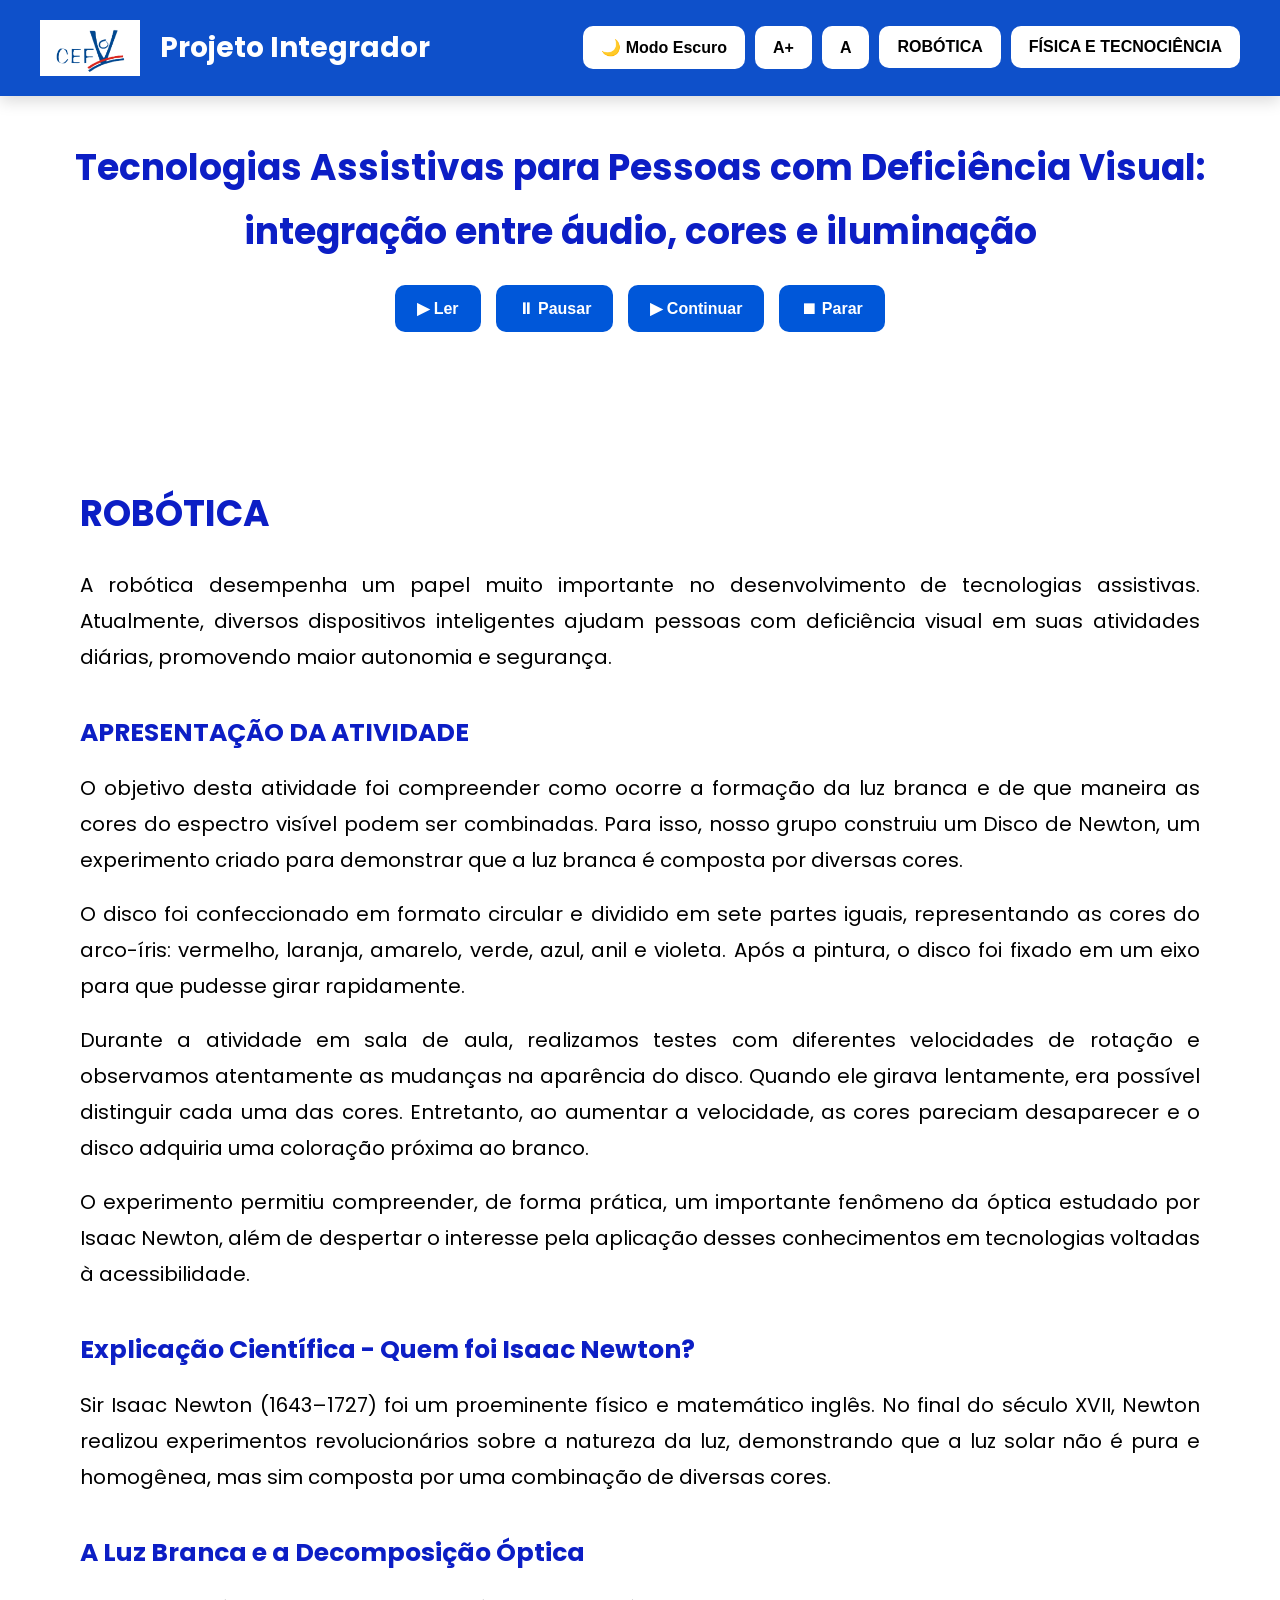
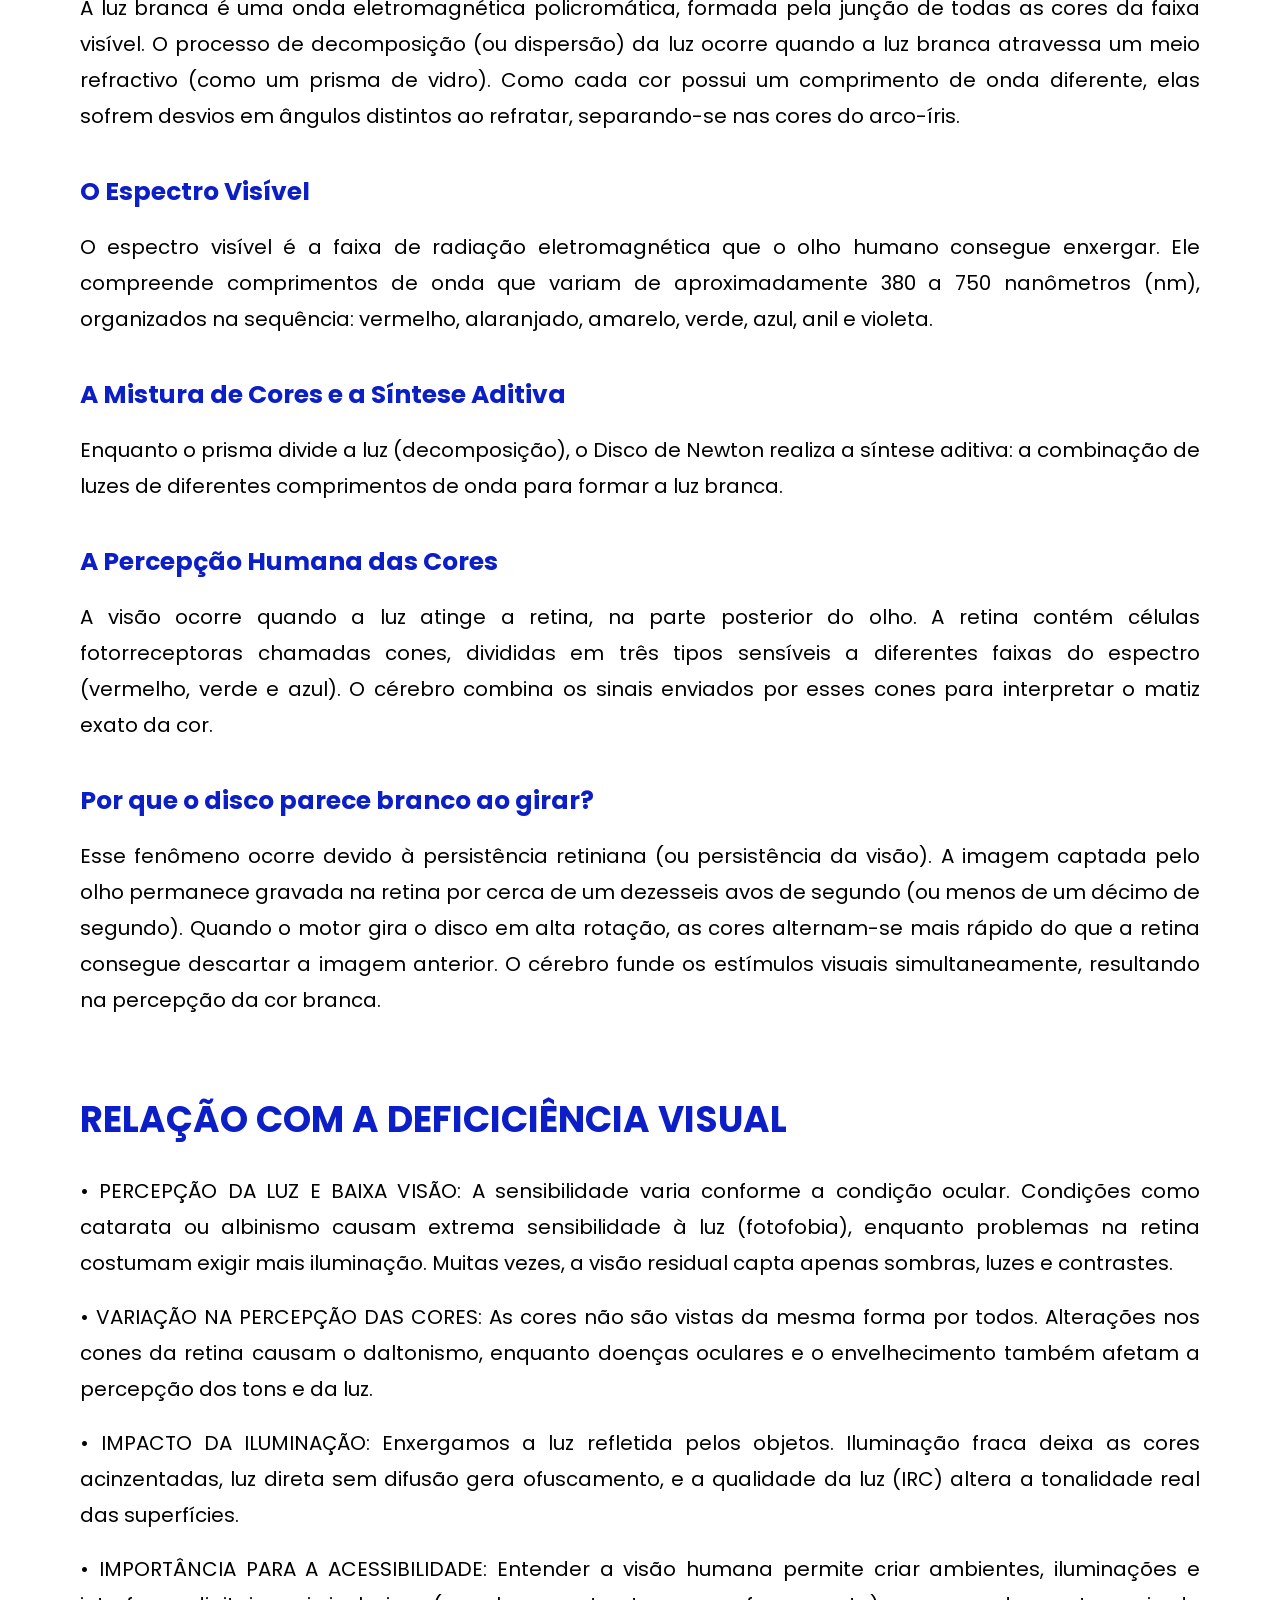
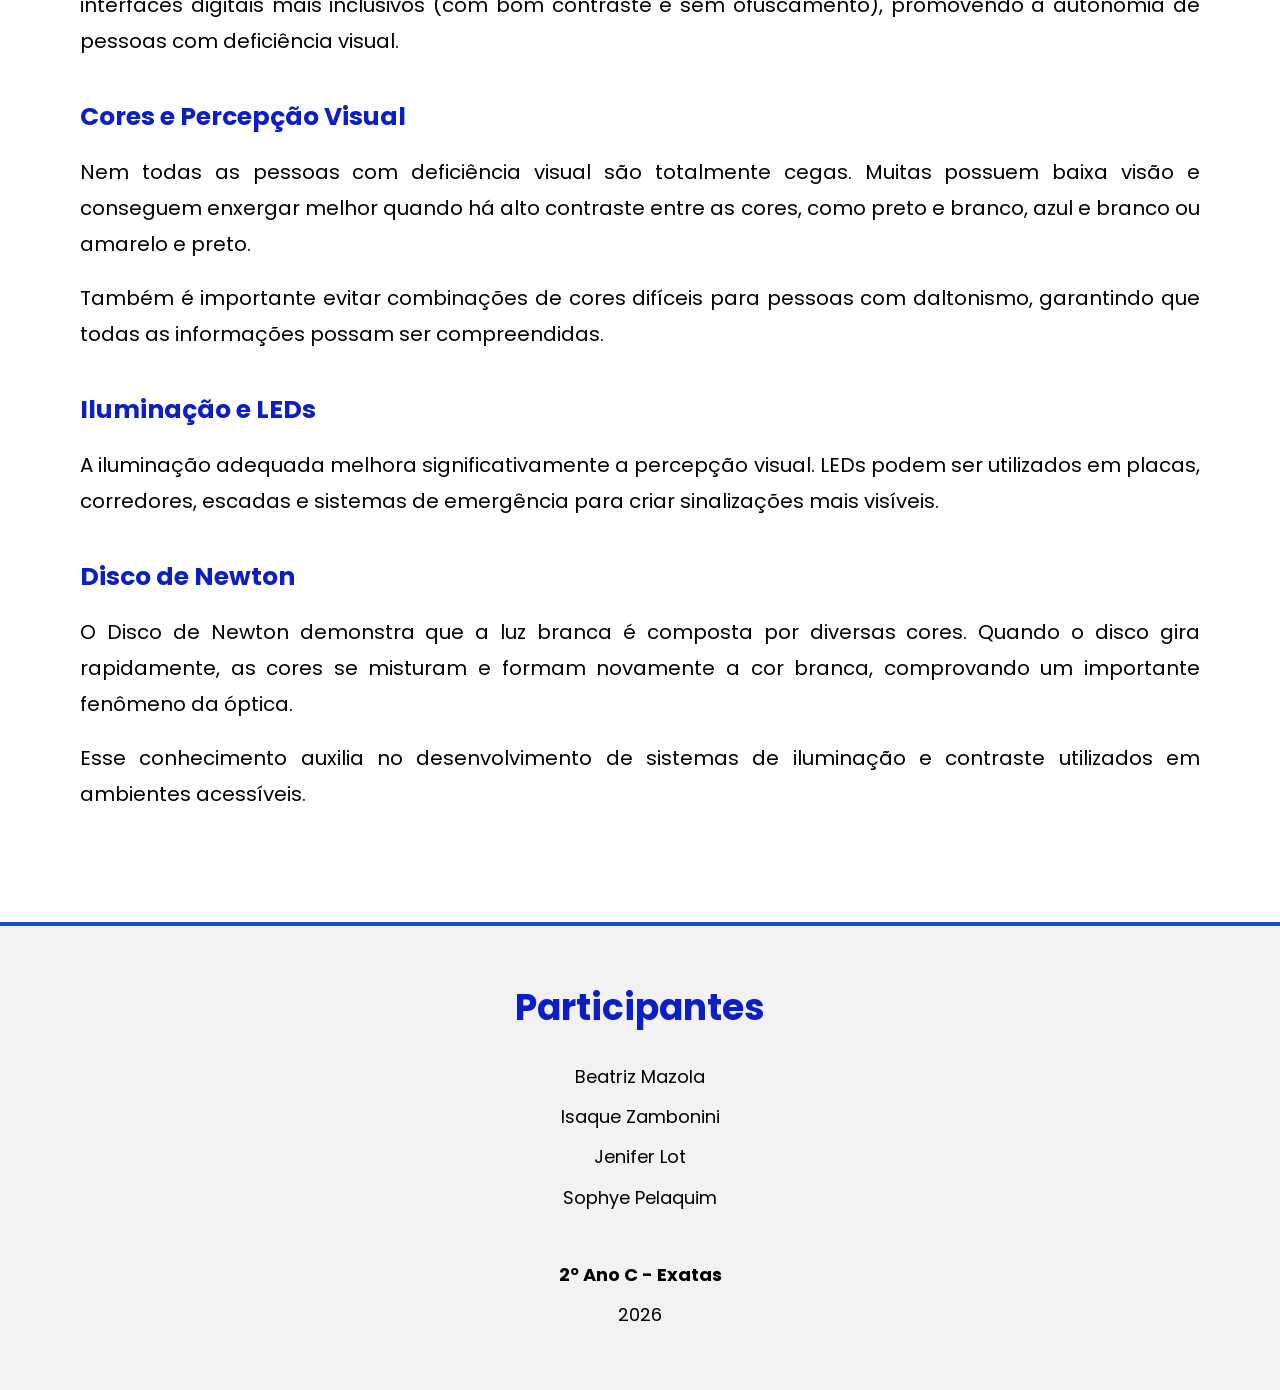
==== commit debbcd61: "s" ====
--- a/robotica.html
+++ b/robotica.html
@@ -75,106 +75,82 @@
 
 <section class="introducao">
 
-<h2>Objetivo do Trabalho</h2>
-
-<p class="texto">
-
-Este projeto foi desenvolvido com o objetivo de demonstrar como a tecnologia pode tornar o cotidiano mais acessível para pessoas com deficiência visual e idosos. A acessibilidade é um direito fundamental e envolve criar soluções que permitam que todas as pessoas tenham acesso às informações de maneira independente, segura e confortável.
-
-</p>
-
-<p class="texto">
-
-Nosso trabalho reúne conhecimentos das disciplinas de Robótica, Física e Tecnociência, além da programação deste site acessível. A proposta foi mostrar como recursos como leitores de tela, audiodescrição, assistentes virtuais, iluminação inteligente, LEDs e contraste de cores podem melhorar significativamente a qualidade de vida das pessoas com baixa visão ou cegueira.
-
-</p>
-
-<p class="texto">
-
-Além da pesquisa teórica, desenvolvemos este site utilizando HTML, CSS e JavaScript, implementando recursos de acessibilidade como modo claro e escuro, aumento de fonte, navegação simples e leitura em voz alta do conteúdo. Dessa forma, buscamos oferecer uma experiência inclusiva para diferentes perfis de usuários.
-
+<h2>ROBÓTICA</h2>
+
+<p class="texto">
+
+A robótica desempenha um papel muito importante no desenvolvimento de tecnologias assistivas. Atualmente, diversos dispositivos inteligentes ajudam pessoas com deficiência visual em suas atividades diárias, promovendo maior autonomia e segurança.
+
+</p>
+
+<h3>APRESENTAÇÃO DA ATIVIDADE</h3>
+
+<p class="texto">
+
+O objetivo desta atividade foi compreender como ocorre a formação da luz branca e de que maneira as cores do espectro visível podem ser combinadas. Para isso, nosso grupo construiu um Disco de Newton, um experimento criado para demonstrar que a luz branca é composta por diversas cores.
+</p>
+
+<p class="texto">
+
+O disco foi confeccionado em formato circular e dividido em sete partes iguais, representando as cores do arco-íris: vermelho, laranja, amarelo, verde, azul, anil e violeta. Após a pintura, o disco foi fixado em um eixo para que pudesse girar rapidamente.</p>
+
+<p class="texto">
+
+Durante a atividade em sala de aula, realizamos testes com diferentes velocidades de rotação e observamos atentamente as mudanças na aparência do disco. Quando ele girava lentamente, era possível distinguir cada uma das cores. Entretanto, ao aumentar a velocidade, as cores pareciam desaparecer e o disco adquiria uma coloração próxima ao branco.
+</p>
+
+<p class="texto">
+O experimento permitiu compreender, de forma prática, um importante fenômeno da óptica estudado por Isaac Newton, além de despertar o interesse pela aplicação desses conhecimentos em tecnologias voltadas à acessibilidade.
+
+</p>
+<h3>Explicação Científica - Quem foi Isaac Newton?</h3>
+
+<p class="texto">
+
+
+Sir Isaac Newton (1643–1727) foi um proeminente físico e matemático inglês. No final do século XVII, Newton realizou experimentos revolucionários sobre a natureza da luz, demonstrando que a luz solar não é pura e homogênea, mas sim composta por uma combinação de diversas cores.
+
+</p>
+
+<h3>A Luz Branca e a Decomposição Óptica</h3>
+
+<p class="texto">
+
+A luz branca é uma onda eletromagnética policromática, formada pela junção de todas as cores da faixa visível. O processo de decomposição (ou dispersão) da luz ocorre quando a luz branca atravessa um meio refractivo (como um prisma de vidro). Como cada cor possui um comprimento de onda diferente, elas sofrem desvios em ângulos distintos ao refratar, separando-se nas cores do arco-íris.
+</p>
+
+<h3>O Espectro Visível</h3>
+
+<p class="texto">
+
+O espectro visível é a faixa de radiação eletromagnética que o olho humano consegue enxergar. Ele compreende comprimentos de onda que variam de aproximadamente 380 a 750 nanômetros (nm), organizados na sequência: vermelho, alaranjado, amarelo, verde, azul, anil e violeta. 
+
+
+</p>
+
+<h3>A Mistura de Cores e a Síntese Aditiva</h3>
+
+<p class="texto">
+
+Enquanto o prisma divide a luz (decomposição), o Disco de Newton realiza a síntese aditiva: a combinação de luzes de diferentes comprimentos de onda para formar a luz branca.
+</p>
+
+<h3>A Percepção Humana das Cores</h3>
+
+<p class="texto">
+
+A visão ocorre quando a luz atinge a retina, na parte posterior do olho. A retina contém células fotorreceptoras chamadas cones, divididas em três tipos sensíveis a diferentes faixas do espectro (vermelho, verde e azul). O cérebro combina os sinais enviados por esses cones para interpretar o matiz exato da cor.
+</p>
+
+<h3>Por que o disco parece branco ao girar?</h3>
+
+<p class="texto">
+
+Esse fenômeno ocorre devido à persistência retiniana (ou persistência da visão). A imagem captada pelo olho permanece gravada na retina por cerca de um dezesseis avos de segundo (ou menos de um décimo de segundo). Quando o motor gira o disco em alta rotação, as cores alternam-se mais rápido do que a retina consegue descartar a imagem anterior. O cérebro funde os estímulos visuais simultaneamente, resultando na percepção da cor branca.
 </p>
 
 </section>
 
-<section id="robotica">
-
-<h2>ROBÓTICA</h2>
-
-<p class="texto">
-
-A robótica desempenha um papel muito importante no desenvolvimento de tecnologias assistivas. Atualmente, diversos dispositivos inteligentes ajudam pessoas com deficiência visual em suas atividades diárias, promovendo maior autonomia e segurança.
-
-</p>
-
-<h3>APRESENTAÇÃO DA ATIVIDADE</h3>
-
-<p class="texto">
-
-O objetivo desta atividade foi compreender como ocorre a formação da luz branca e de que maneira as cores do espectro visível podem ser combinadas. Para isso, nosso grupo construiu um Disco de Newton, um experimento criado para demonstrar que a luz branca é composta por diversas cores.
-</p>
-
-<p class="texto">
-
-O disco foi confeccionado em formato circular e dividido em sete partes iguais, representando as cores do arco-íris: vermelho, laranja, amarelo, verde, azul, anil e violeta. Após a pintura, o disco foi fixado em um eixo para que pudesse girar rapidamente.</p>
-
-<p class="texto">
-
-Durante a atividade em sala de aula, realizamos testes com diferentes velocidades de rotação e observamos atentamente as mudanças na aparência do disco. Quando ele girava lentamente, era possível distinguir cada uma das cores. Entretanto, ao aumentar a velocidade, as cores pareciam desaparecer e o disco adquiria uma coloração próxima ao branco.
-</p>
-
-<p class="texto">
-O experimento permitiu compreender, de forma prática, um importante fenômeno da óptica estudado por Isaac Newton, além de despertar o interesse pela aplicação desses conhecimentos em tecnologias voltadas à acessibilidade.
-
-</p>
-<h3>Explicação Científica - Quem foi Isaac Newton?</h3>
-
-<p class="texto">
-
-
-Sir Isaac Newton (1643–1727) foi um proeminente físico e matemático inglês. No final do século XVII, Newton realizou experimentos revolucionários sobre a natureza da luz, demonstrando que a luz solar não é pura e homogênea, mas sim composta por uma combinação de diversas cores.
-
-</p>
-
-<h3>A Luz Branca e a Decomposição Óptica</h3>
-
-<p class="texto">
-
-A luz branca é uma onda eletromagnética policromática, formada pela junção de todas as cores da faixa visível. O processo de decomposição (ou dispersão) da luz ocorre quando a luz branca atravessa um meio refractivo (como um prisma de vidro). Como cada cor possui um comprimento de onda diferente, elas sofrem desvios em ângulos distintos ao refratar, separando-se nas cores do arco-íris.
-</p>
-
-<h3>O Espectro Visível</h3>
-
-<p class="texto">
-
-O espectro visível é a faixa de radiação eletromagnética que o olho humano consegue enxergar. Ele compreende comprimentos de onda que variam de aproximadamente 380 a 750 nanômetros (nm), organizados na sequência: vermelho, alaranjado, amarelo, verde, azul, anil e violeta. 
-
-
-</p>
-
-<h3>A Mistura de Cores e a Síntese Aditiva</h3>
-
-<p class="texto">
-
-Enquanto o prisma divide a luz (decomposição), o Disco de Newton realiza a síntese aditiva: a combinação de luzes de diferentes comprimentos de onda para formar a luz branca.
-</p>
-
-<h3>A Percepção Humana das Cores</h3>
-
-<p class="texto">
-
-A visão ocorre quando a luz atinge a retina, na parte posterior do olho. A retina contém células fotorreceptoras chamadas cones, divididas em três tipos sensíveis a diferentes faixas do espectro (vermelho, verde e azul). O cérebro combina os sinais enviados por esses cones para interpretar o matiz exato da cor.
-</p>
-
-<h3>Por que o disco parece branco ao girar?</h3>
-
-<p class="texto">
-
-Esse fenômeno ocorre devido à persistência retiniana (ou persistência da visão). A imagem captada pelo olho permanece gravada na retina por cerca de um dezesseis avos de segundo (ou menos de um décimo de segundo). Quando o motor gira o disco em alta rotação, as cores alternam-se mais rápido do que a retina consegue descartar a imagem anterior. O cérebro funde os estímulos visuais simultaneamente, resultando na percepção da cor branca.
-</p>
-
-</section>
-
 <section id="fisica">
 
 <h2>RELAÇÃO COM A DEFICICIÊNCIA VISUAL</h2>
@@ -212,799 +188,7 @@
 Também é importante evitar combinações de cores difíceis para pessoas com daltonismo, garantindo que todas as informações possam ser compreendidas.
 
 </p>
-<!DOCTYPE html>
-<html lang="pt-BR">
-
-<head>
-    <meta charset="UTF-8">
-    <meta name="viewport" content="width=device-width, initial-scale=1.0">
-
-    <title>Projeto Integrador</title>
-
-    <link rel="stylesheet" href="style.css">
-
-    <link rel="preconnect" href="https://fonts.googleapis.com">
-    <link href="https://fonts.googleapis.com/css2?family=Poppins:wght@300;400;600;700&display=swap" rel="stylesheet">
-
-</head>
-
-<body>
-
-<header>
-
-    <div class="logo">
-
-        <img src="logo-cefv.png" 
-             alt="Logo do Colégio CEFV"
-             class="logo-escola">
-
-        <h1>Projeto Integrador</h1>
-    </div>
-
-    <nav>
-
-        <button id="tema">
-            🌙 Modo Escuro
-        </button>
-
-        <button id="fonteMaior">
-            A+
-        </button>
-
-        <button id="fonteNormal">
-            A
-        </button>
-
-        <a href="#atividade1.html">
-            <button>ROBÓTICA</button>
-        </a>
-
-        <a href="#atividade2.html">
-            <button>FÍSICA E TECNOCIÊNCIA</button>
-        </a>
-
-    </nav>
-
-</header>
-
-<section class="leitor">
-
-    <h2>Tecnologias Assistivas para Pessoas com Deficiência Visual: integração entre áudio, cores e iluminação</h2>
-
-    <div class="botoes">
-
-        <button id="ler">▶ Ler</button>
-
-        <button id="pausar">⏸ Pausar</button>
-
-        <button id="continuar">▶ Continuar</button>
-
-        <button id="parar">⏹ Parar</button>
-
-    </div>
-
-</section>
-
-<main id="conteudo">
-
-<section class="introducao">
-
-<h2>Objetivo do Trabalho</h2>
-
-<p class="texto">
-
-Este projeto foi desenvolvido com o objetivo de demonstrar como a tecnologia pode tornar o cotidiano mais acessível para pessoas com deficiência visual e idosos. A acessibilidade é um direito fundamental e envolve criar soluções que permitam que todas as pessoas tenham acesso às informações de maneira independente, segura e confortável.
-
-</p>
-
-<p class="texto">
-
-Nosso trabalho reúne conhecimentos das disciplinas de Robótica, Física e Tecnociência, além da programação deste site acessível. A proposta foi mostrar como recursos como leitores de tela, audiodescrição, assistentes virtuais, iluminação inteligente, LEDs e contraste de cores podem melhorar significativamente a qualidade de vida das pessoas com baixa visão ou cegueira.
-
-</p>
-
-<p class="texto">
-
-Além da pesquisa teórica, desenvolvemos este site utilizando HTML, CSS e JavaScript, implementando recursos de acessibilidade como modo claro e escuro, aumento de fonte, navegação simples e leitura em voz alta do conteúdo. Dessa forma, buscamos oferecer uma experiência inclusiva para diferentes perfis de usuários.
-
-</p>
-
-</section>
-
-<section id="robotica">
-
-<h2>ROBÓTICA</h2>
-
-<p class="texto">
-
-A robótica desempenha um papel muito importante no desenvolvimento de tecnologias assistivas. Atualmente, diversos dispositivos inteligentes ajudam pessoas com deficiência visual em suas atividades diárias, promovendo maior autonomia e segurança.
-
-</p>
-
-<h3>APRESENTAÇÃO DA ATIVIDADE</h3>
-
-<p class="texto">
-
-O objetivo desta atividade foi compreender como ocorre a formação da luz branca e de que maneira as cores do espectro visível podem ser combinadas. Para isso, nosso grupo construiu um Disco de Newton, um experimento criado para demonstrar que a luz branca é composta por diversas cores.
-</p>
-
-<p class="texto">
-
-O disco foi confeccionado em formato circular e dividido em sete partes iguais, representando as cores do arco-íris: vermelho, laranja, amarelo, verde, azul, anil e violeta. Após a pintura, o disco foi fixado em um eixo para que pudesse girar rapidamente.</p>
-
-<p class="texto">
-
-Durante a atividade em sala de aula, realizamos testes com diferentes velocidades de rotação e observamos atentamente as mudanças na aparência do disco. Quando ele girava lentamente, era possível distinguir cada uma das cores. Entretanto, ao aumentar a velocidade, as cores pareciam desaparecer e o disco adquiria uma coloração próxima ao branco.
-</p>
-
-<p class="texto">
-O experimento permitiu compreender, de forma prática, um importante fenômeno da óptica estudado por Isaac Newton, além de despertar o interesse pela aplicação desses conhecimentos em tecnologias voltadas à acessibilidade.
-
-</p>
-<h3>Explicação Científica - Quem foi Isaac Newton?</h3>
-
-<p class="texto">
-
-
-Sir Isaac Newton (1643–1727) foi um proeminente físico e matemático inglês. No final do século XVII, Newton realizou experimentos revolucionários sobre a natureza da luz, demonstrando que a luz solar não é pura e homogênea, mas sim composta por uma combinação de diversas cores.
-
-</p>
-
-<h3>A Luz Branca e a Decomposição Óptica</h3>
-
-<p class="texto">
-
-A luz branca é uma onda eletromagnética policromática, formada pela junção de todas as cores da faixa visível. O processo de decomposição (ou dispersão) da luz ocorre quando a luz branca atravessa um meio refractivo (como um prisma de vidro). Como cada cor possui um comprimento de onda diferente, elas sofrem desvios em ângulos distintos ao refratar, separando-se nas cores do arco-íris.
-</p>
-
-<h3>O Espectro Visível</h3>
-
-<p class="texto">
-
-O espectro visível é a faixa de radiação eletromagnética que o olho humano consegue enxergar. Ele compreende comprimentos de onda que variam de aproximadamente 380 a 750 nanômetros (nm), organizados na sequência: vermelho, alaranjado, amarelo, verde, azul, anil e violeta. 
-
-
-</p>
-
-<h3>A Mistura de Cores e a Síntese Aditiva</h3>
-
-<p class="texto">
-
-Enquanto o prisma divide a luz (decomposição), o Disco de Newton realiza a síntese aditiva: a combinação de luzes de diferentes comprimentos de onda para formar a luz branca.
-</p>
-
-<h3>A Percepção Humana das Cores</h3>
-
-<p class="texto">
-
-A visão ocorre quando a luz atinge a retina, na parte posterior do olho. A retina contém células fotorreceptoras chamadas cones, divididas em três tipos sensíveis a diferentes faixas do espectro (vermelho, verde e azul). O cérebro combina os sinais enviados por esses cones para interpretar o matiz exato da cor.
-</p>
-
-<h3>Por que o disco parece branco ao girar?</h3>
-
-<p class="texto">
-
-Esse fenômeno ocorre devido à persistência retiniana (ou persistência da visão). A imagem captada pelo olho permanece gravada na retina por cerca de um dezesseis avos de segundo (ou menos de um décimo de segundo). Quando o motor gira o disco em alta rotação, as cores alternam-se mais rápido do que a retina consegue descartar a imagem anterior. O cérebro funde os estímulos visuais simultaneamente, resultando na percepção da cor branca.
-</p>
-
-</section>
-
-<section id="fisica">
-
-<h2>RELAÇÃO COM A DEFICICIÊNCIA VISUAL</h2>
-
-<p class="texto">
-
-• PERCEPÇÃO DA LUZ E BAIXA VISÃO: A sensibilidade varia conforme a condição ocular. Condições como catarata ou albinismo causam extrema sensibilidade à luz (fotofobia), enquanto problemas na retina costumam exigir mais iluminação. Muitas vezes, a visão residual capta apenas sombras, luzes e contrastes.
-
-</p>
-
-<p class="texto">
-
-• VARIAÇÃO NA PERCEPÇÃO DAS CORES: As cores não são vistas da mesma forma por todos. Alterações nos cones da retina causam o daltonismo, enquanto doenças oculares e o envelhecimento também afetam a percepção dos tons e da luz.
-
-<p class="texto">
-
-• IMPACTO DA ILUMINAÇÃO: Enxergamos a luz refletida pelos objetos. Iluminação fraca deixa as cores acinzentadas, luz direta sem difusão gera ofuscamento, e a qualidade da luz (IRC) altera a tonalidade real das superfícies.
-</p>
-
-<p class="texto">
-
-• IMPORTÂNCIA PARA A ACESSIBILIDADE: Entender a visão humana permite criar ambientes, iluminações e interfaces digitais mais inclusivos (com bom contraste e sem ofuscamento), promovendo a autonomia de pessoas com deficiência visual.
-</p>
-
-<h3>Cores e Percepção Visual</h3>
-
-<p class="texto">
-
-Nem todas as pessoas com deficiência visual são totalmente cegas. Muitas possuem baixa visão e conseguem enxergar melhor quando há alto contraste entre as cores, como preto e branco, azul e branco ou amarelo e preto.
-
-</p>
-
-<p class="texto">
-
-Também é importante evitar combinações de cores difíceis para pessoas com daltonismo, garantindo que todas as informações possam ser compreendidas.
-
-</p>
-
-<h3>Iluminação e LEDs</h3>
-
-<p class="texto">
-
-A iluminação adequada melhora significativamente a percepção visual. LEDs podem ser utilizados em placas, corredores, escadas e sistemas de emergência para criar sinalizações mais visíveis.
-
-</p>
-
-<h3>Disco de Newton</h3>
-
-<p class="texto">
-
-O Disco de Newton demonstra que a luz branca é composta por diversas cores. Quando o disco gira rapidamente, as cores se misturam e formam novamente a cor branca, comprovando um importante fenômeno da óptica.
-
-</p>
-
-<p class="texto">
-
-Esse conhecimento auxilia no desenvolvimento de sistemas de iluminação e contraste utilizados em ambientes acessíveis.
-
-</p>
-
-</section>
-
-</main>
-
-<footer><!DOCTYPE html>
-<html lang="pt-BR">
-
-<head>
-    <meta charset="UTF-8">
-    <meta name="viewport" content="width=device-width, initial-scale=1.0">
-
-    <title>Projeto Integrador</title>
-
-    <link rel="stylesheet" href="style.css">
-
-    <link rel="preconnect" href="https://fonts.googleapis.com">
-    <link href="https://fonts.googleapis.com/css2?family=Poppins:wght@300;400;600;700&display=swap" rel="stylesheet">
-
-</head>
-
-<body>
-
-<header>
-
-    <div class="logo">
-
-        <img src="logo-cefv.png" 
-             alt="Logo do Colégio CEFV"
-             class="logo-escola">
-
-        <h1>Projeto Integrador</h1>
-    </div>
-
-    <nav>
-
-        <button id="tema">
-            🌙 Modo Escuro
-        </button>
-
-        <button id="fonteMaior">
-            A+
-        </button>
-
-        <button id="fonteNormal">
-            A
-        </button>
-
-        <a href="#atividade1.html">
-            <button>ROBÓTICA</button>
-        </a>
-
-        <a href="#atividade2.html">
-            <button>FÍSICA E TECNOCIÊNCIA</button>
-        </a>
-
-    </nav>
-
-</header>
-
-<section class="leitor">
-
-    <h2>Tecnologias Assistivas para Pessoas com Deficiência Visual: integração entre áudio, cores e iluminação</h2>
-
-    <div class="botoes">
-
-        <button id="ler">▶ Ler</button>
-
-        <button id="pausar">⏸ Pausar</button>
-
-        <button id="continuar">▶ Continuar</button>
-
-        <button id="parar">⏹ Parar</button>
-
-    </div>
-
-</section>
-
-<main id="conteudo">
-
-<section class="introducao">
-
-<h2>Objetivo do Trabalho</h2>
-
-<p class="texto">
-
-Este projeto foi desenvolvido com o objetivo de demonstrar como a tecnologia pode tornar o cotidiano mais acessível para pessoas com deficiência visual e idosos. A acessibilidade é um direito fundamental e envolve criar soluções que permitam que todas as pessoas tenham acesso às informações de maneira independente, segura e confortável.
-
-</p>
-
-<p class="texto">
-
-Nosso trabalho reúne conhecimentos das disciplinas de Robótica, Física e Tecnociência, além da programação deste site acessível. A proposta foi mostrar como recursos como leitores de tela, audiodescrição, assistentes virtuais, iluminação inteligente, LEDs e contraste de cores podem melhorar significativamente a qualidade de vida das pessoas com baixa visão ou cegueira.
-
-</p>
-
-<p class="texto">
-
-Além da pesquisa teórica, desenvolvemos este site utilizando HTML, CSS e JavaScript, implementando recursos de acessibilidade como modo claro e escuro, aumento de fonte, navegação simples e leitura em voz alta do conteúdo. Dessa forma, buscamos oferecer uma experiência inclusiva para diferentes perfis de usuários.
-
-</p>
-
-</section>
-
-<section id="robotica">
-
-<h2>ROBÓTICA</h2>
-
-<p class="texto">
-
-A robótica desempenha um papel muito importante no desenvolvimento de tecnologias assistivas. Atualmente, diversos dispositivos inteligentes ajudam pessoas com deficiência visual em suas atividades diárias, promovendo maior autonomia e segurança.
-
-</p>
-
-<h3>APRESENTAÇÃO DA ATIVIDADE</h3>
-
-<p class="texto">
-
-O objetivo desta atividade foi compreender como ocorre a formação da luz branca e de que maneira as cores do espectro visível podem ser combinadas. Para isso, nosso grupo construiu um Disco de Newton, um experimento criado para demonstrar que a luz branca é composta por diversas cores.
-</p>
-
-<p class="texto">
-
-O disco foi confeccionado em formato circular e dividido em sete partes iguais, representando as cores do arco-íris: vermelho, laranja, amarelo, verde, azul, anil e violeta. Após a pintura, o disco foi fixado em um eixo para que pudesse girar rapidamente.</p>
-
-<p class="texto">
-
-Durante a atividade em sala de aula, realizamos testes com diferentes velocidades de rotação e observamos atentamente as mudanças na aparência do disco. Quando ele girava lentamente, era possível distinguir cada uma das cores. Entretanto, ao aumentar a velocidade, as cores pareciam desaparecer e o disco adquiria uma coloração próxima ao branco.
-</p>
-
-<p class="texto">
-O experimento permitiu compreender, de forma prática, um importante fenômeno da óptica estudado por Isaac Newton, além de despertar o interesse pela aplicação desses conhecimentos em tecnologias voltadas à acessibilidade.
-
-</p>
-<h3>Explicação Científica - Quem foi Isaac Newton?</h3>
-
-<p class="texto">
-
-
-Sir Isaac Newton (1643–1727) foi um proeminente físico e matemático inglês. No final do século XVII, Newton realizou experimentos revolucionários sobre a natureza da luz, demonstrando que a luz solar não é pura e homogênea, mas sim composta por uma combinação de diversas cores.
-
-</p>
-
-<h3>A Luz Branca e a Decomposição Óptica</h3>
-
-<p class="texto">
-
-A luz branca é uma onda eletromagnética policromática, formada pela junção de todas as cores da faixa visível. O processo de decomposição (ou dispersão) da luz ocorre quando a luz branca atravessa um meio refractivo (como um prisma de vidro). Como cada cor possui um comprimento de onda diferente, elas sofrem desvios em ângulos distintos ao refratar, separando-se nas cores do arco-íris.
-</p>
-
-<h3>O Espectro Visível</h3>
-
-<p class="texto">
-
-O espectro visível é a faixa de radiação eletromagnética que o olho humano consegue enxergar. Ele compreende comprimentos de onda que variam de aproximadamente 380 a 750 nanômetros (nm), organizados na sequência: vermelho, alaranjado, amarelo, verde, azul, anil e violeta. 
-
-
-</p>
-
-<h3>A Mistura de Cores e a Síntese Aditiva</h3>
-
-<p class="texto">
-
-Enquanto o prisma divide a luz (decomposição), o Disco de Newton realiza a síntese aditiva: a combinação de luzes de diferentes comprimentos de onda para formar a luz branca.
-</p>
-
-<h3>A Percepção Humana das Cores</h3>
-
-<p class="texto">
-
-A visão ocorre quando a luz atinge a retina, na parte posterior do olho. A retina contém células fotorreceptoras chamadas cones, divididas em três tipos sensíveis a diferentes faixas do espectro (vermelho, verde e azul). O cérebro combina os sinais enviados por esses cones para interpretar o matiz exato da cor.
-</p>
-
-<h3>Por que o disco parece branco ao girar?</h3>
-
-<p class="texto">
-
-Esse fenômeno ocorre devido à persistência retiniana (ou persistência da visão). A imagem captada pelo olho permanece gravada na retina por cerca de um dezesseis avos de segundo (ou menos de um décimo de segundo). Quando o motor gira o disco em alta rotação, as cores alternam-se mais rápido do que a retina consegue descartar a imagem anterior. O cérebro funde os estímulos visuais simultaneamente, resultando na percepção da cor branca.
-</p>
-
-</section>
-
-<section id="fisica">
-
-<h2>RELAÇÃO COM A DEFICICIÊNCIA VISUAL</h2>
-
-<p class="texto">
-
-• PERCEPÇÃO DA LUZ E BAIXA VISÃO: A sensibilidade varia conforme a condição ocular. Condições como catarata ou albinismo causam extrema sensibilidade à luz (fotofobia), enquanto problemas na retina costumam exigir mais iluminação. Muitas vezes, a visão residual capta apenas sombras, luzes e contrastes.
-
-</p>
-
-<p class="texto">
-
-• VARIAÇÃO NA PERCEPÇÃO DAS CORES: As cores não são vistas da mesma forma por todos. Alterações nos cones da retina causam o daltonismo, enquanto doenças oculares e o envelhecimento também afetam a percepção dos tons e da luz.
-
-<p class="texto">
-
-• IMPACTO DA ILUMINAÇÃO: Enxergamos a luz refletida pelos objetos. Iluminação fraca deixa as cores acinzentadas, luz direta sem difusão gera ofuscamento, e a qualidade da luz (IRC) altera a tonalidade real das superfícies.
-</p>
-
-<p class="texto">
-
-• IMPORTÂNCIA PARA A ACESSIBILIDADE: Entender a visão humana permite criar ambientes, iluminações e interfaces digitais mais inclusivos (com bom contraste e sem ofuscamento), promovendo a autonomia de pessoas com deficiência visual.
-</p>
-
-<h3>Cores e Percepção Visual</h3>
-
-<p class="texto">
-
-Nem todas as pessoas com deficiência visual são totalmente cegas. Muitas possuem baixa visão e conseguem enxergar melhor quando há alto contraste entre as cores, como preto e branco, azul e branco ou amarelo e preto.
-
-</p>
-
-<p class="texto">
-
-Também é importante evitar combinações de cores difíceis para pessoas com daltonismo, garantindo que todas as informações possam ser compreendidas.
-
-</p>
-
-<h3>Iluminação e LEDs</h3>
-
-<p class="texto">
-
-A iluminação adequada melhora significativamente a percepção visual. LEDs podem ser utilizados em placas, corredores, escadas e sistemas de emergência para criar sinalizações mais visíveis.
-
-</p>
-
-<h3>Disco de Newton</h3>
-
-<p class="texto">
-
-O Disco de Newton demonstra que a luz branca é composta por diversas cores. Quando o disco gira rapidamente, as cores se misturam e formam novamente a cor branca, comprovando um importante fenômeno da óptica.
-
-</p>
-
-<p class="texto">
-
-Esse conhecimento auxilia no desenvolvimento de sistemas de iluminação e contraste utilizados em ambientes acessíveis.
-
-</p>
-
-</section>
-
-</main>
-
-<footer>
-
-<h2>Participantes</h2>
-
-<p>Beatriz Mazola</p>
-
-<p>Isaque Zambonini</p>
-
-<p>Jenifer Lot</p><!DOCTYPE html>
-<html lang="pt-BR">
-
-<head>
-    <meta charset="UTF-8">
-    <meta name="viewport" content="width=device-width, initial-scale=1.0">
-
-    <title>Projeto Integrador</title>
-
-    <link rel="stylesheet" href="style.css">
-
-    <link rel="preconnect" href="https://fonts.googleapis.com">
-    <link href="https://fonts.googleapis.com/css2?family=Poppins:wght@300;400;600;700&display=swap" rel="stylesheet">
-
-</head>
-
-<body>
-
-<header>
-
-    <div class="logo">
-
-        <img src="logo-cefv.png" 
-             alt="Logo do Colégio CEFV"
-             class="logo-escola">
-
-        <h1>Projeto Integrador</h1>
-    </div>
-
-    <nav>
-
-        <button id="tema">
-            🌙 Modo Escuro
-        </button>
-
-        <button id="fonteMaior">
-            A+
-        </button>
-
-        <button id="fonteNormal">
-            A
-        </button>
-
-        <a href="#atividade1.html">
-            <button>ROBÓTICA</button>
-        </a>
-
-        <a href="#atividade2.html">
-            <button>FÍSICA E TECNOCIÊNCIA</button>
-        </a>
-
-    </nav>
-
-</header>
-
-<section class="leitor">
-
-    <h2>Tecnologias Assistivas para Pessoas com Deficiência Visual: integração entre áudio, cores e iluminação</h2>
-
-    <div class="botoes">
-
-        <button id="ler">▶ Ler</button>
-
-        <button id="pausar">⏸ Pausar</button>
-
-        <button id="continuar">▶ Continuar</button>
-
-        <button id="parar">⏹ Parar</button>
-
-    </div>
-
-</section>
-
-<main id="conteudo">
-
-<section class="introducao">
-
-<h2>Objetivo do Trabalho</h2>
-
-<p class="texto">
-
-Este projeto foi desenvolvido com o objetivo de demonstrar como a tecnologia pode tornar o cotidiano mais acessível para pessoas com deficiência visual e idosos. A acessibilidade é um direito fundamental e envolve criar soluções que permitam que todas as pessoas tenham acesso às informações de maneira independente, segura e confortável.
-
-</p>
-
-<p class="texto">
-
-Nosso trabalho reúne conhecimentos das disciplinas de Robótica, Física e Tecnociência, além da programação deste site acessível. A proposta foi mostrar como recursos como leitores de tela, audiodescrição, assistentes virtuais, iluminação inteligente, LEDs e contraste de cores podem melhorar significativamente a qualidade de vida das pessoas com baixa visão ou cegueira.
-
-</p>
-
-<p class="texto">
-
-Além da pesquisa teórica, desenvolvemos este site utilizando HTML, CSS e JavaScript, implementando recursos de acessibilidade como modo claro e escuro, aumento de fonte, navegação simples e leitura em voz alta do conteúdo. Dessa forma, buscamos oferecer uma experiência inclusiva para diferentes perfis de usuários.
-
-</p>
-
-</section>
-
-<section id="robotica">
-
-<h2>ROBÓTICA</h2>
-
-<p class="texto">
-
-A robótica desempenha um papel muito importante no desenvolvimento de tecnologias assistivas. Atualmente, diversos dispositivos inteligentes ajudam pessoas com deficiência visual em suas atividades diárias, promovendo maior autonomia e segurança.
-
-</p>
-
-<h3>APRESENTAÇÃO DA ATIVIDADE</h3>
-
-<p class="texto">
-
-O objetivo desta atividade foi compreender como ocorre a formação da luz branca e de que maneira as cores do espectro visível podem ser combinadas. Para isso, nosso grupo construiu um Disco de Newton, um experimento criado para demonstrar que a luz branca é composta por diversas cores.
-</p>
-
-<p class="texto">
-
-O disco foi confeccionado em formato circular e dividido em sete partes iguais, representando as cores do arco-íris: vermelho, laranja, amarelo, verde, azul, anil e violeta. Após a pintura, o disco foi fixado em um eixo para que pudesse girar rapidamente.</p>
-
-<p class="texto">
-
-Durante a atividade em sala de aula, realizamos testes com diferentes velocidades de rotação e observamos atentamente as mudanças na aparência do disco. Quando ele girava lentamente, era possível distinguir cada uma das cores. Entretanto, ao aumentar a velocidade, as cores pareciam desaparecer e o disco adquiria uma coloração próxima ao branco.
-</p>
-
-<p class="texto">
-O experimento permitiu compreender, de forma prática, um importante fenômeno da óptica estudado por Isaac Newton, além de despertar o interesse pela aplicação desses conhecimentos em tecnologias voltadas à acessibilidade.
-
-</p>
-<h3>Explicação Científica - Quem foi Isaac Newton?</h3>
-
-<p class="texto">
-
-
-Sir Isaac Newton (1643–1727) foi um proeminente físico e matemático inglês. No final do século XVII, Newton realizou experimentos revolucionários sobre a natureza da luz, demonstrando que a luz solar não é pura e homogênea, mas sim composta por uma combinação de diversas cores.
-
-</p>
-
-<h3>A Luz Branca e a Decomposição Óptica</h3>
-
-<p class="texto">
-
-A luz branca é uma onda eletromagnética policromática, formada pela junção de todas as cores da faixa visível. O processo de decomposição (ou dispersão) da luz ocorre quando a luz branca atravessa um meio refractivo (como um prisma de vidro). Como cada cor possui um comprimento de onda diferente, elas sofrem desvios em ângulos distintos ao refratar, separando-se nas cores do arco-íris.
-</p>
-
-<h3>O Espectro Visível</h3>
-
-<p class="texto">
-
-O espectro visível é a faixa de radiação eletromagnética que o olho humano consegue enxergar. Ele compreende comprimentos de onda que variam de aproximadamente 380 a 750 nanômetros (nm), organizados na sequência: vermelho, alaranjado, amarelo, verde, azul, anil e violeta. 
-
-
-</p>
-
-<h3>A Mistura de Cores e a Síntese Aditiva</h3>
-
-<p class="texto">
-
-Enquanto o prisma divide a luz (decomposição), o Disco de Newton realiza a síntese aditiva: a combinação de luzes de diferentes comprimentos de onda para formar a luz branca.
-</p>
-
-<h3>A Percepção Humana das Cores</h3>
-
-<p class="texto">
-
-A visão ocorre quando a luz atinge a retina, na parte posterior do olho. A retina contém células fotorreceptoras chamadas cones, divididas em três tipos sensíveis a diferentes faixas do espectro (vermelho, verde e azul). O cérebro combina os sinais enviados por esses cones para interpretar o matiz exato da cor.
-</p>
-
-<h3>Por que o disco parece branco ao girar?</h3>
-
-<p class="texto">
-
-Esse fenômeno ocorre devido à persistência retiniana (ou persistência da visão). A imagem captada pelo olho permanece gravada na retina por cerca de um dezesseis avos de segundo (ou menos de um décimo de segundo). Quando o motor gira o disco em alta rotação, as cores alternam-se mais rápido do que a retina consegue descartar a imagem anterior. O cérebro funde os estímulos visuais simultaneamente, resultando na percepção da cor branca.
-</p>
-
-</section>
-
-<section id="fisica">
-
-<h2>RELAÇÃO COM A DEFICICIÊNCIA VISUAL</h2>
-
-<p class="texto">
-
-• PERCEPÇÃO DA LUZ E BAIXA VISÃO: A sensibilidade varia conforme a condição ocular. Condições como catarata ou albinismo causam extrema sensibilidade à luz (fotofobia), enquanto problemas na retina costumam exigir mais iluminação. Muitas vezes, a visão residual capta apenas sombras, luzes e contrastes.
-
-</p>
-
-<p class="texto">
-
-• VARIAÇÃO NA PERCEPÇÃO DAS CORES: As cores não são vistas da mesma forma por todos. Alterações nos cones da retina causam o daltonismo, enquanto doenças oculares e o envelhecimento também afetam a percepção dos tons e da luz.
-
-<p class="texto">
-
-• IMPACTO DA ILUMINAÇÃO: Enxergamos a luz refletida pelos objetos. Iluminação fraca deixa as cores acinzentadas, luz direta sem difusão gera ofuscamento, e a qualidade da luz (IRC) altera a tonalidade real das superfícies.
-</p>
-
-<p class="texto">
-
-• IMPORTÂNCIA PARA A ACESSIBILIDADE: Entender a visão humana permite criar ambientes, iluminações e interfaces digitais mais inclusivos (com bom contraste e sem ofuscamento), promovendo a autonomia de pessoas com deficiência visual.
-</p>
-
-<h3>Cores e Percepção Visual</h3>
-
-<p class="texto">
-
-Nem todas as pessoas com deficiência visual são totalmente cegas. Muitas possuem baixa visão e conseguem enxergar melhor quando há alto contraste entre as cores, como preto e branco, azul e branco ou amarelo e preto.
-
-</p>
-
-<p class="texto">
-
-Também é importante evitar combinações de cores difíceis para pessoas com daltonismo, garantindo que todas as informações possam ser compreendidas.
-
-</p>
-
-<h3>Iluminação e LEDs</h3>
-
-<p class="texto">
-
-A iluminação adequada melhora significativamente a percepção visual. LEDs podem ser utilizados em placas, corredores, escadas e sistemas de emergência para criar sinalizações mais visíveis.
-
-</p>
-
-<h3>Disco de Newton</h3>
-
-<p class="texto">
-
-O Disco de Newton demonstra que a luz branca é composta por diversas cores. Quando o disco gira rapidamente, as cores se misturam e formam novamente a cor branca, comprovando um importante fenômeno da óptica.
-
-</p>
-
-<p class="texto">
-
-Esse conhecimento auxilia no desenvolvimento de sistemas de iluminação e contraste utilizados em ambientes acessíveis.
-
-</p>
-
-</section>
-
-</main>
-
-<footer>
-
-<h2>Participantes</h2>
-
-<p>Beatriz Mazola</p>
-
-<p>Isaque Zambonini</p>
-
-<p>Jenifer Lot</p>
-
-<p>Sophye Pelaquim</p>
-
-<br>
-
-<p><strong>2º Ano C - Exatas</strong></p>
-
-<p>2026</p>
-
-</footer>
-
-<script src="script.js"></script>
-
-</body>
-</html>
-
-<p>Sophye Pelaquim</p>
-
-<br>
-
-<p><strong>2º Ano C - Exatas</strong></p>
-
-<p>2026</p>
-
-</footer>
-
-<script src="script.js"></script>
-
-</body>
-</html>
-
-<h2>Participantes</h2>
-
-<p>Beatriz Mazola</p>
-
-<p>Isaque Zambonini</p>
-
-<p>Jenifer Lot</p>
-
-<p>Sophye Pelaquim</p>
-
-<br>
-
-<p><strong>2º Ano C - Exatas</strong></p>
-
-<p>2026</p>
-
-</footer>
-
-<script src="script.js"></script>
-
-</body>
-</html>
+
 <h3>Iluminação e LEDs</h3>
 
 <p class="texto">
